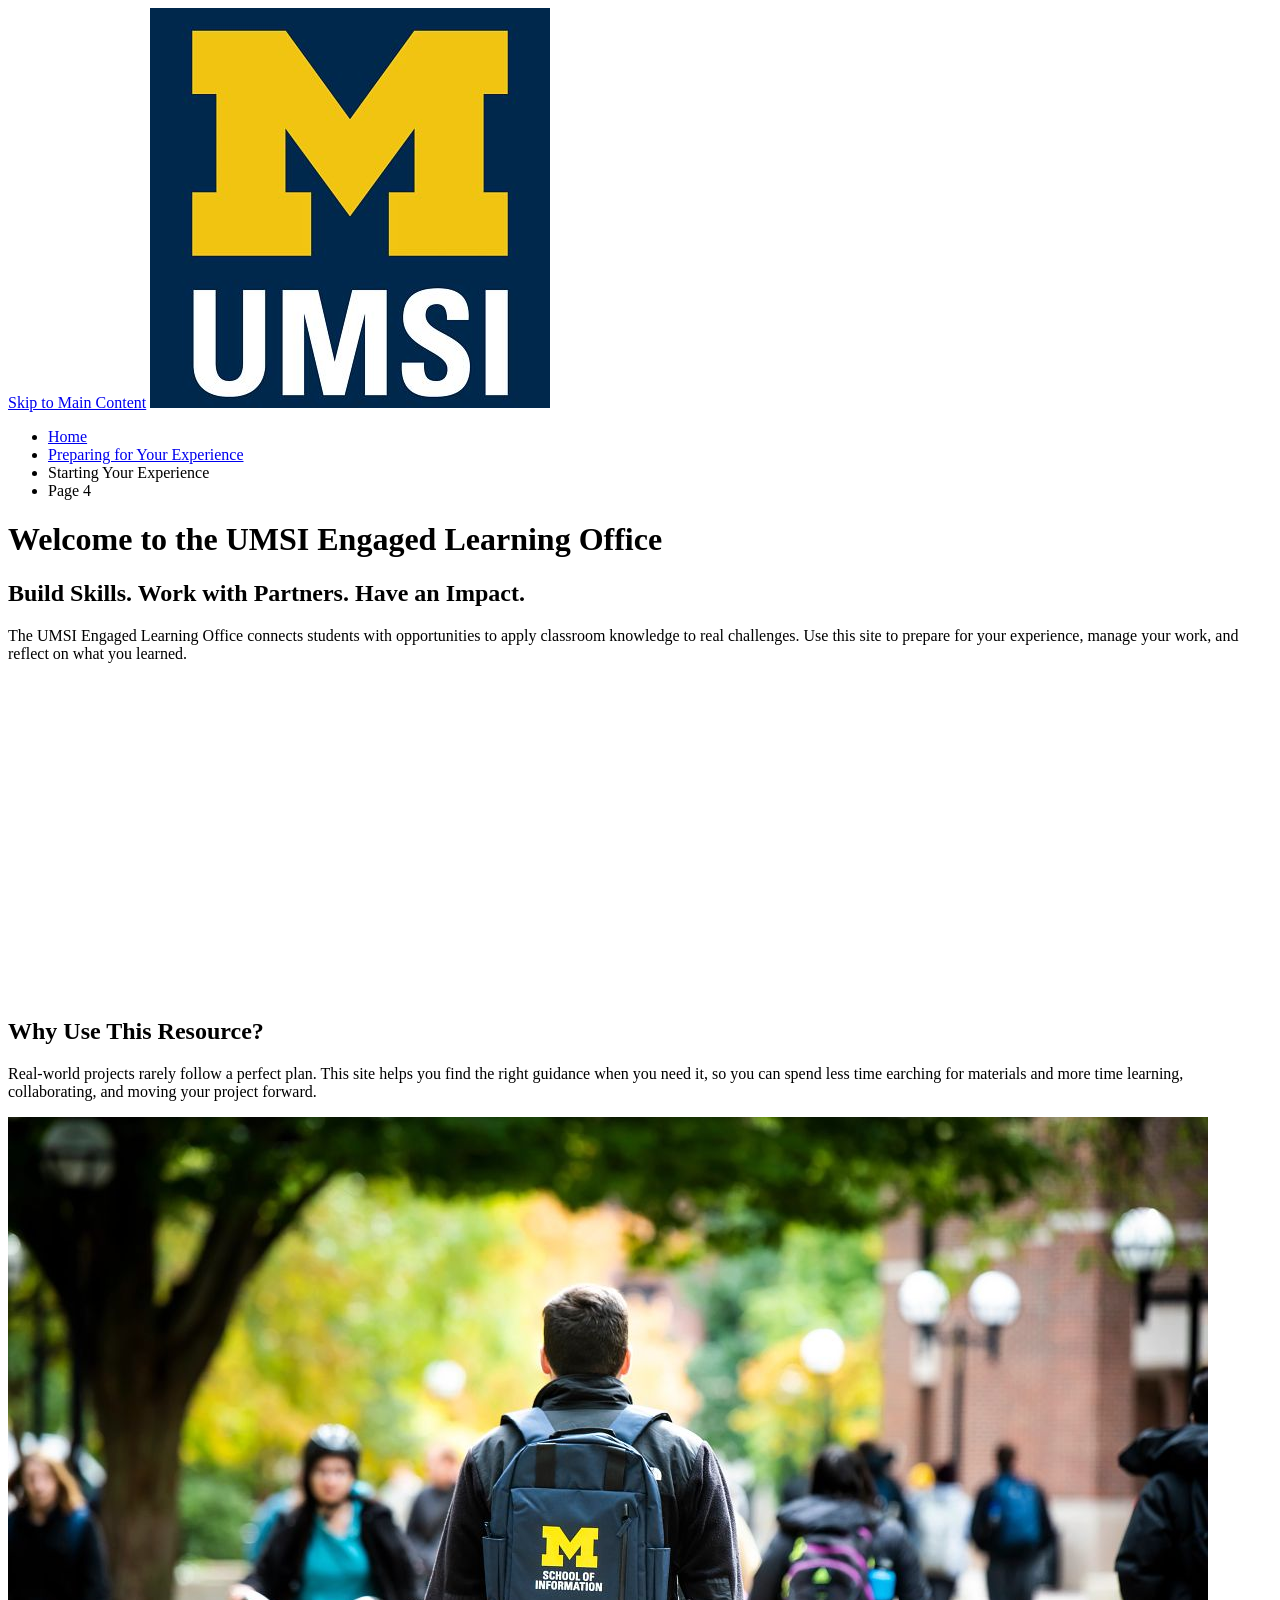
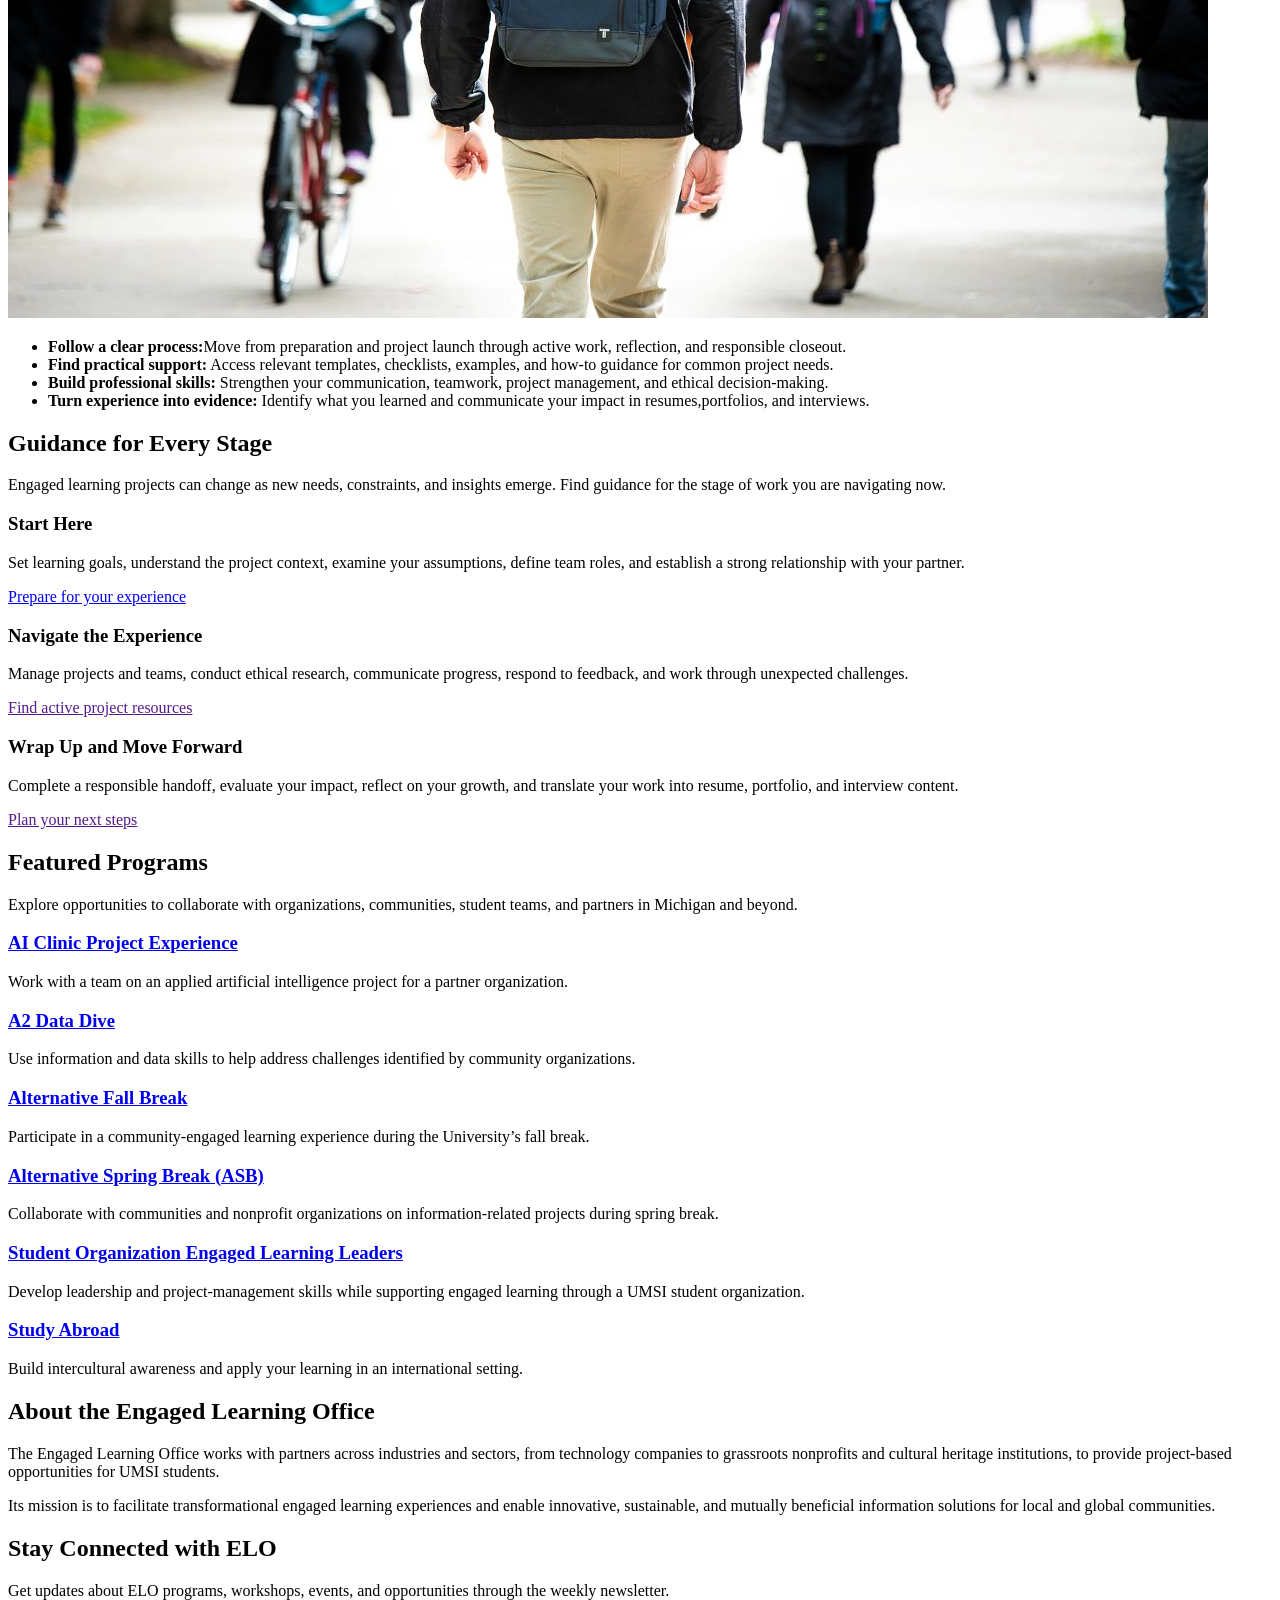
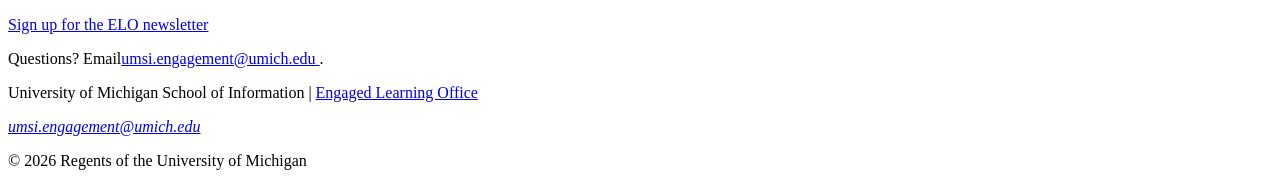
==== index.html @ 856893cc "Uploaded starter code - no changes" ====
<!DOCTYPE html>
<html lang="en">
<head>
    <meta charset="UTF-8">
    <meta name="viewport" content="width=device-width, initial-scale=1.0">
    <title>Engaged Learning Resources | UMSI</title>

</head>
<body>

    <header>
  <a href = "#main">Skip to Main Content</a>
        <img src="images/UMSI_signature_vertical_informal_solidblue.jpg" alt="UMSI Logo">
        <nav>
            <ul>
                <li><a href = "index.html">Home</a></li>
                <li><a href = "prep.html">Preparing for Your Experience</a></li>
                <li><a>Starting Your Experience</a></li>
                <li><a>Page 4</a></li>
            </ul>
        </nav>
    <h1>Welcome to the UMSI Engaged Learning Office</h1>

    </header>
    <main id="main">
    <section>
      <h2>Build Skills. Work with Partners. Have an Impact.</h2>
      <p>
       The UMSI Engaged Learning Office connects students with opportunities to apply classroom knowledge to real challenges. Use this site to prepare for your experience, manage your work, and reflect on what you learned.
      </p>

      <iframe width="560px" height="315px" src="https://www.youtube.com/embed/81ZO9RfIJEQ?si=tBp82YWZMl1u7CVS" title="YouTube video player" frameborder="0" allow="accelerometer; autoplay; clipboard-write; encrypted-media; gyroscope; picture-in-picture; web-share" referrerpolicy="strict-origin-when-cross-origin" allowfullscreen></iframe>
         <!-- Note: this iframe might cause an Axe ARIA error - that's not on you that's on YouTube! -->
    </section>

<section>
    <h2>Why Use This Resource?</h2>

    <p>Real-world projects rarely follow a perfect plan. This site helps you find the right guidance when you need it, so you can spend less time earching for materials and more time learning, collaborating, and moving your project forward.
    </p>
        <img src="images/UMSI_CampusFall_UMSIBackpack_02.jpg" alt="A student wears a UMSI backpack in fall on the drag.">
    <ul>
        <li><strong>Follow a clear process:</strong>Move from preparation and project launch through active work, reflection, and responsible closeout.</li>
        <li><strong>Find practical support:</strong> Access relevant templates, checklists, examples, and how-to guidance for common project needs.</li>
        <li><strong>Build professional skills:</strong> Strengthen your communication, teamwork, project management, and ethical decision-making.</li>
        <li><strong>Turn experience into evidence:</strong> Identify what you learned and communicate your impact in resumes,portfolios, and interviews.</li>
    </ul>
</section>

 <section>
    <h2>Guidance for Every Stage</h2>
    <p>Engaged learning projects can change as new needs, constraints, and insights emerge. Find guidance for the stage of work you are navigating <srong>now.</strong></p>
    <article>
      <h3>Start Here</h3>
      <p>Set learning goals, understand the project context, examine your assumptions, define team roles, and establish a strong relationship with your partner.</p>
      <a href="prep.html">Prepare for your experience</a>
    </article>

    <article>
      <h3>Navigate the Experience</h3>
      <p>Manage projects and teams, conduct ethical research, communicate progress, respond to feedback, and work through unexpected challenges.</p>
      <a href="">Find active project resources</a>
    </article>

    <article>
      <h3>Wrap Up and Move Forward</h3>
      <p>Complete a responsible handoff, evaluate your impact, reflect on your growth, and translate your work into resume, portfolio, and interview content.</p>
      <a href="">Plan your next steps</a>
    </article>
  </section>

   <section>
    <h2>Featured Programs</h2>
    <p>Explore opportunities to collaborate with organizations, communities, student teams, and partners in Michigan and beyond.</p>
    <article>
    <h3><a href="https://mcompass.umich.edu/_portal/tds-program-brochure?programid=12810">AI Clinic Project Experience</a></h3>
    <p>Work with a team on an applied artificial intelligence project for a partner organization.</p>
    </article>

    <article>
    <h3><a href="https://mcompass.umich.edu/_portal/tds-program-brochure?programid=12556">A2 Data Dive</a></h3>
    <p>Use information and data skills to help address challenges identified by community organizations.</p>
    </article>

     <article>
      <h3><a href="https://mcompass.umich.edu/_portal/tds-program-brochure?programid=11297">Alternative Fall Break</a></h3>
      <p>Participate in a community-engaged learning experience during the University’s fall break.</p>
    </article>

    <article>
      <h3><a href="https://mcompass.umich.edu/_portal/tds-program-brochure?programid=10621">Alternative Spring Break (ASB)</a></h3>
       <p>Collaborate with communities and nonprofit organizations on information-related projects during spring break.</p>
    </article>

    <article>
      <h3><a href="https://mcompass.umich.edu/_portal/tds-program-brochure?programid=12294">Student Organization Engaged Learning Leaders</a></h3>
       <p>Develop leadership and project-management skills while supporting engaged learning through a UMSI student organization.</p>
    </article>

    <article>
      <h3><a href="https://www.si.umich.edu/student-life/study-abroad">Study Abroad</a></h3>
      <p>Build intercultural awareness and apply your learning in an international setting. </p>
    </article>
   </section>
  <section>
    <h2>About the Engaged Learning Office</h2>
    <p>The Engaged Learning Office works with partners across industries and sectors, from technology companies to grassroots nonprofits and cultural heritage institutions, to provide project-based opportunities for UMSI students.</p>
    <p>Its mission is to facilitate transformational engaged learning experiences and enable innovative, sustainable, and mutually beneficial information solutions for local and global communities.</p>
  </section>
  <aside>
    <h2>Stay Connected with ELO</h2>
    <p>Get updates about ELO programs, workshops, events, and opportunities through the weekly newsletter.</p>
    <div>
       <a href="https://umsi.info/elo-newsletter"> Sign up for the ELO newsletter</a>
    </div>
    <p>Questions? Email<a href="mailto:umsi.engagement@umich.edu">umsi.engagement@umich.edu </a>.</p>
  </aside>


        <!-- Content taken & modified from UMGPT with the prompt, "Write me a webpage of intro content to help meet the following requirements - this is for the home page": and then pasted in the client objectives & project requirements"
        UMGPT. (2026). UMGPT ( GPT-5.6 Sol September 7th version) [Large language model]. -->
    </main>
    <footer>
        <p>University of Michigan School of Information | <a href="https://www.si.umich.edu/programs/engaged-learning/about-engaged-learning-office">Engaged Learning Office </a></p>
      <address>
        <a href="mailto:umsi.engagement@umich.edu">umsi.engagement@umich.edu</a>
      </address>
      <p>&copy; 2026 Regents of the University of Michigan</p>
    </footer>
</body>
</html>
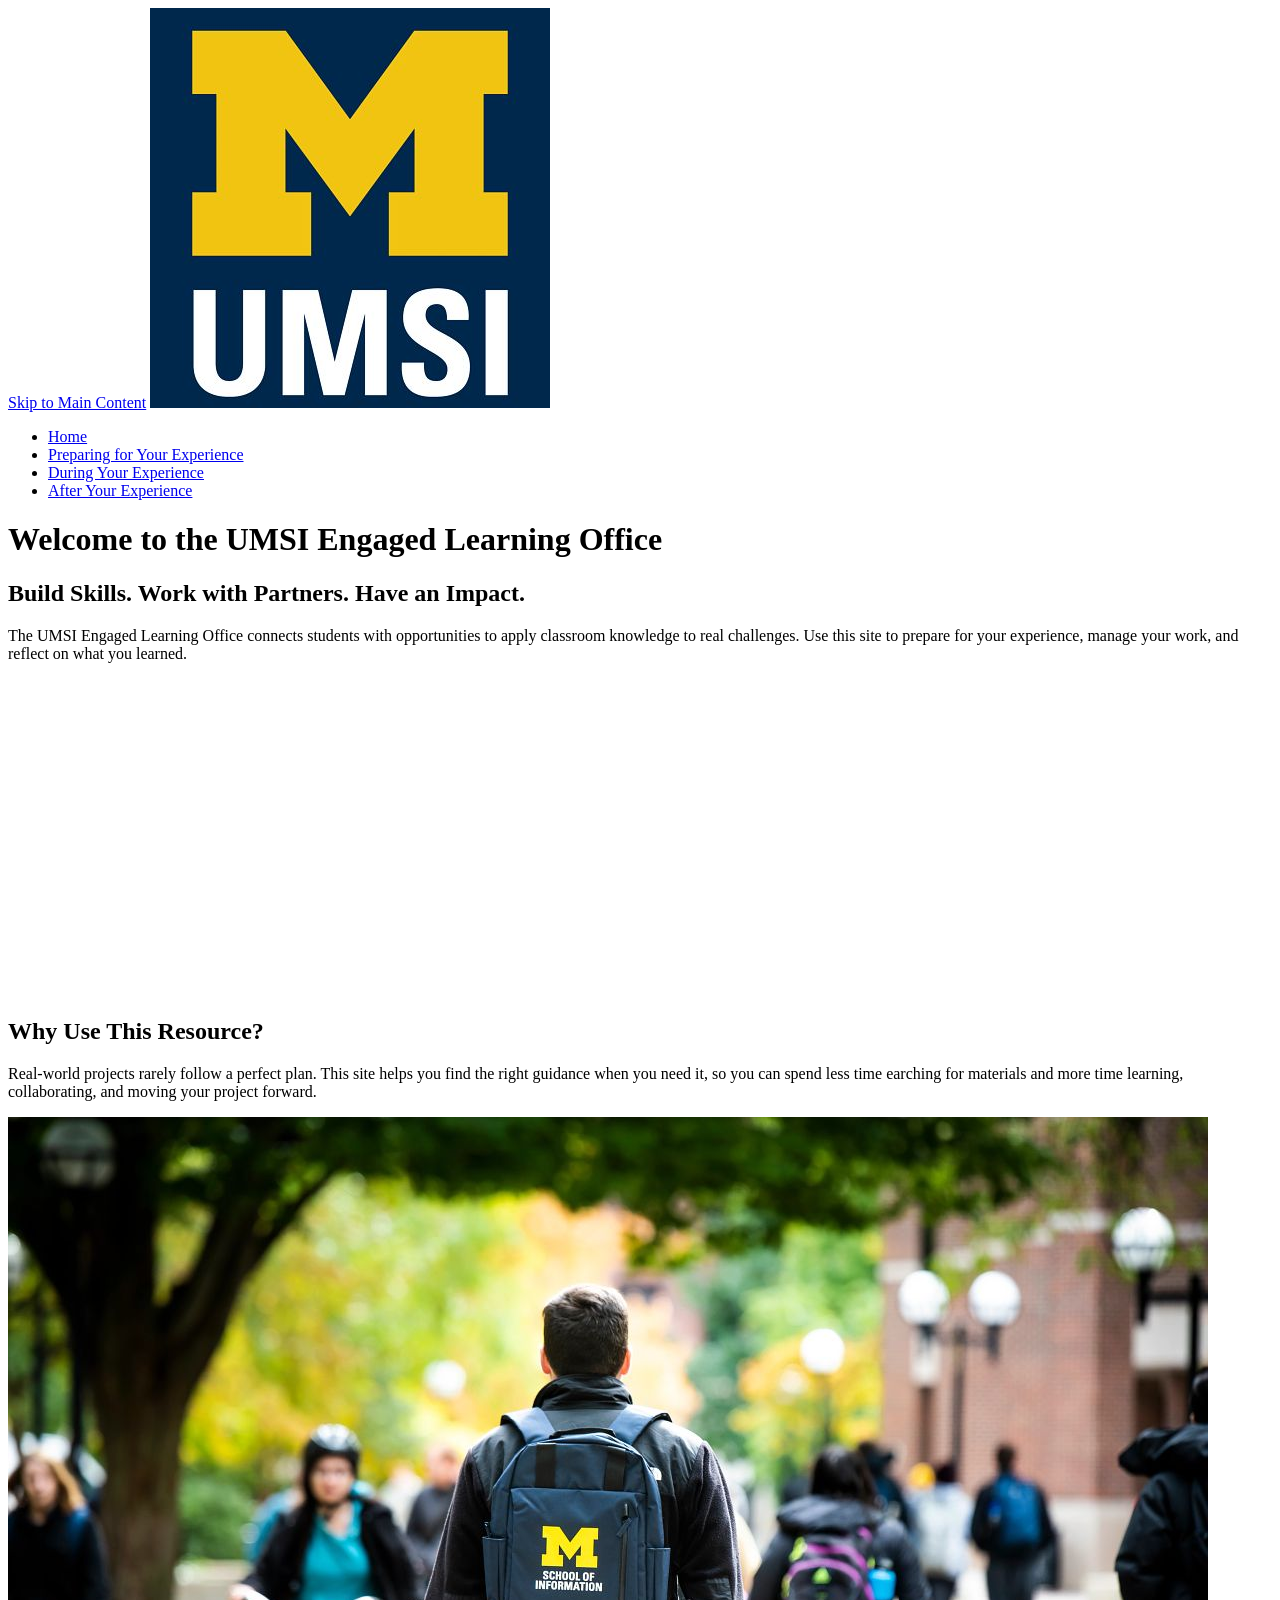
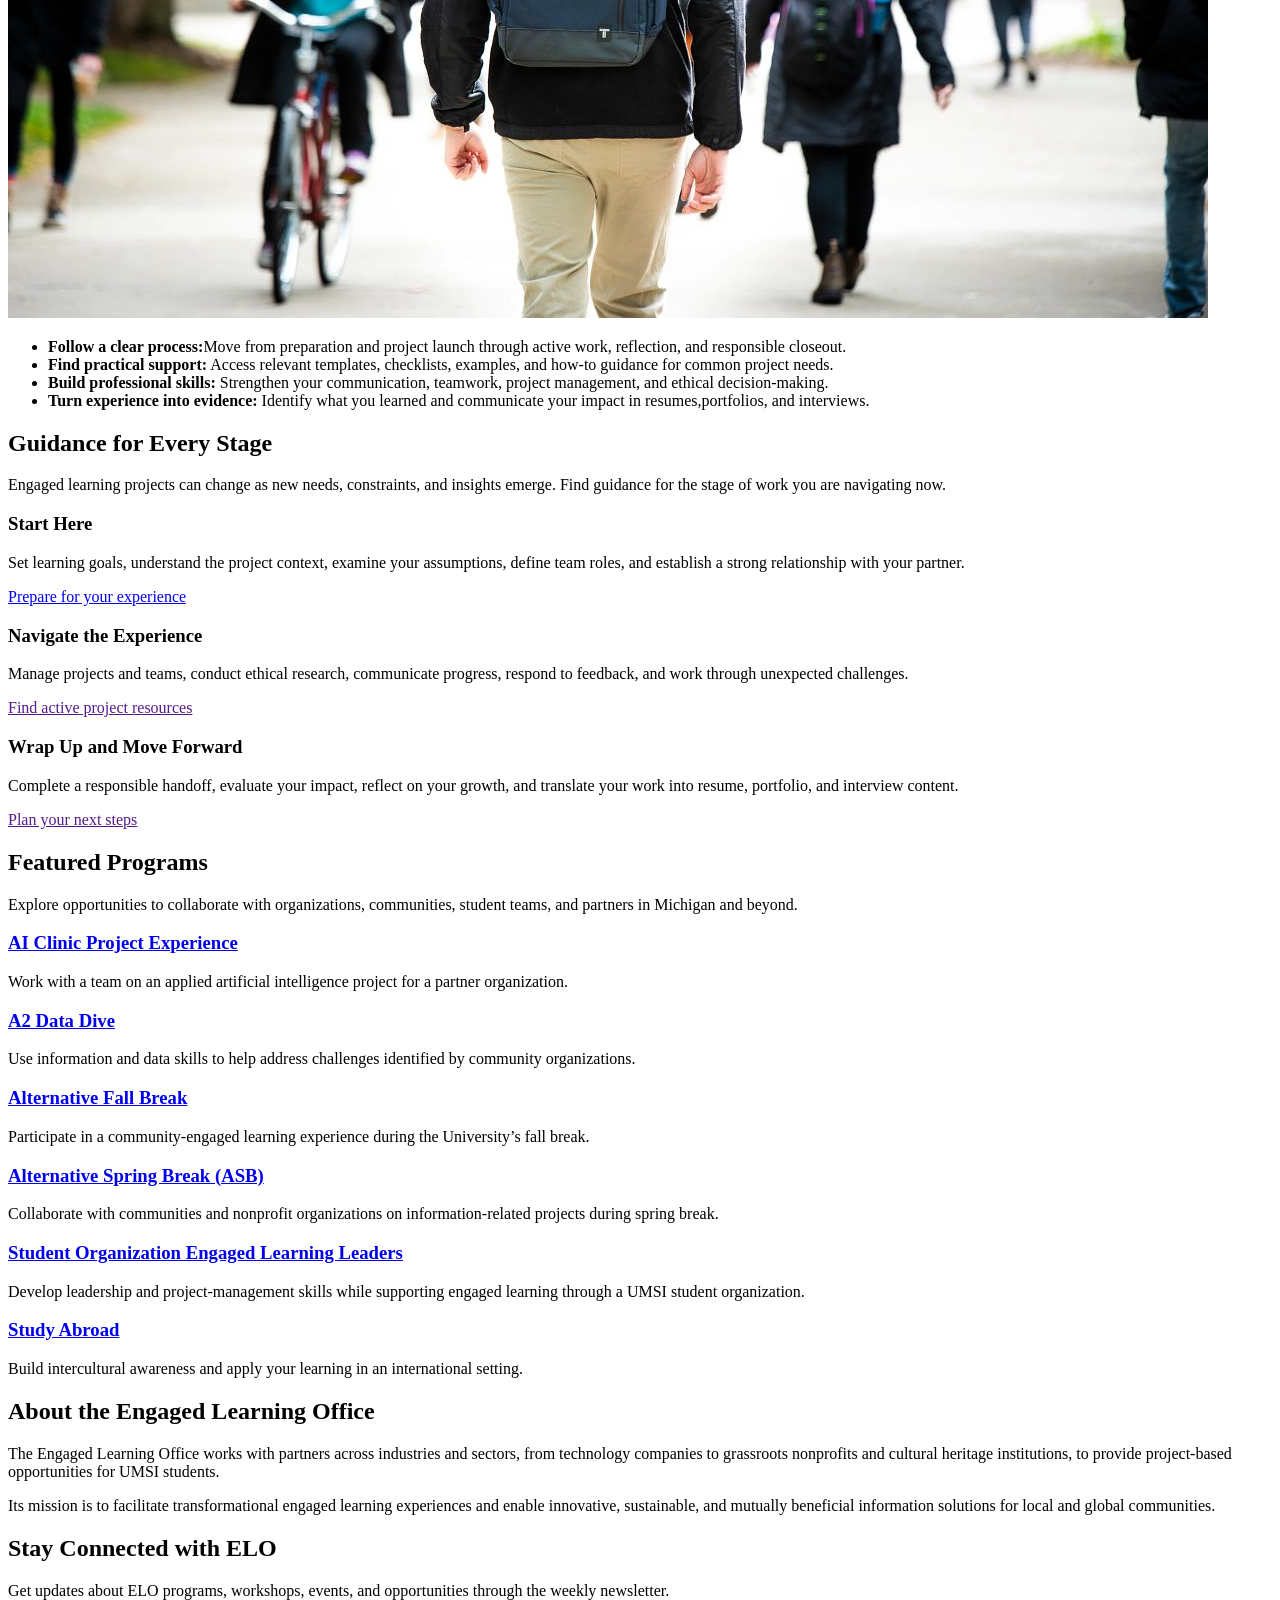
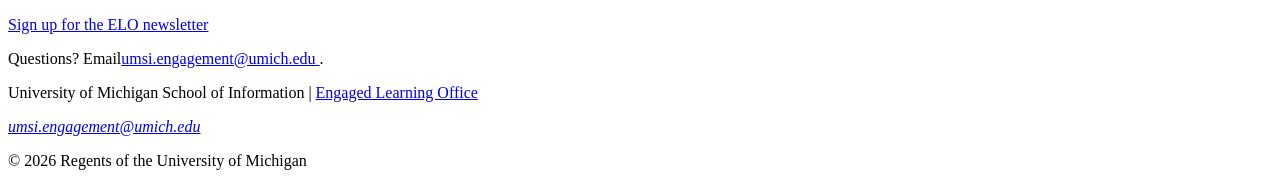
==== commit 83dec265: "Added two HTML files - ready for dis 2 submission" ====
--- a/index.html
+++ b/index.html
@@ -15,8 +15,8 @@
             <ul>
                 <li><a href = "index.html">Home</a></li>
                 <li><a href = "prep.html">Preparing for Your Experience</a></li>
-                <li><a>Starting Your Experience</a></li>
-                <li><a>Page 4</a></li>
+                <li><a href="during.html">During Your Experience</a></li>
+                <li><a href="after.html">After Your Experience</a></li>
             </ul>
         </nav>
     <h1>Welcome to the UMSI Engaged Learning Office</h1>
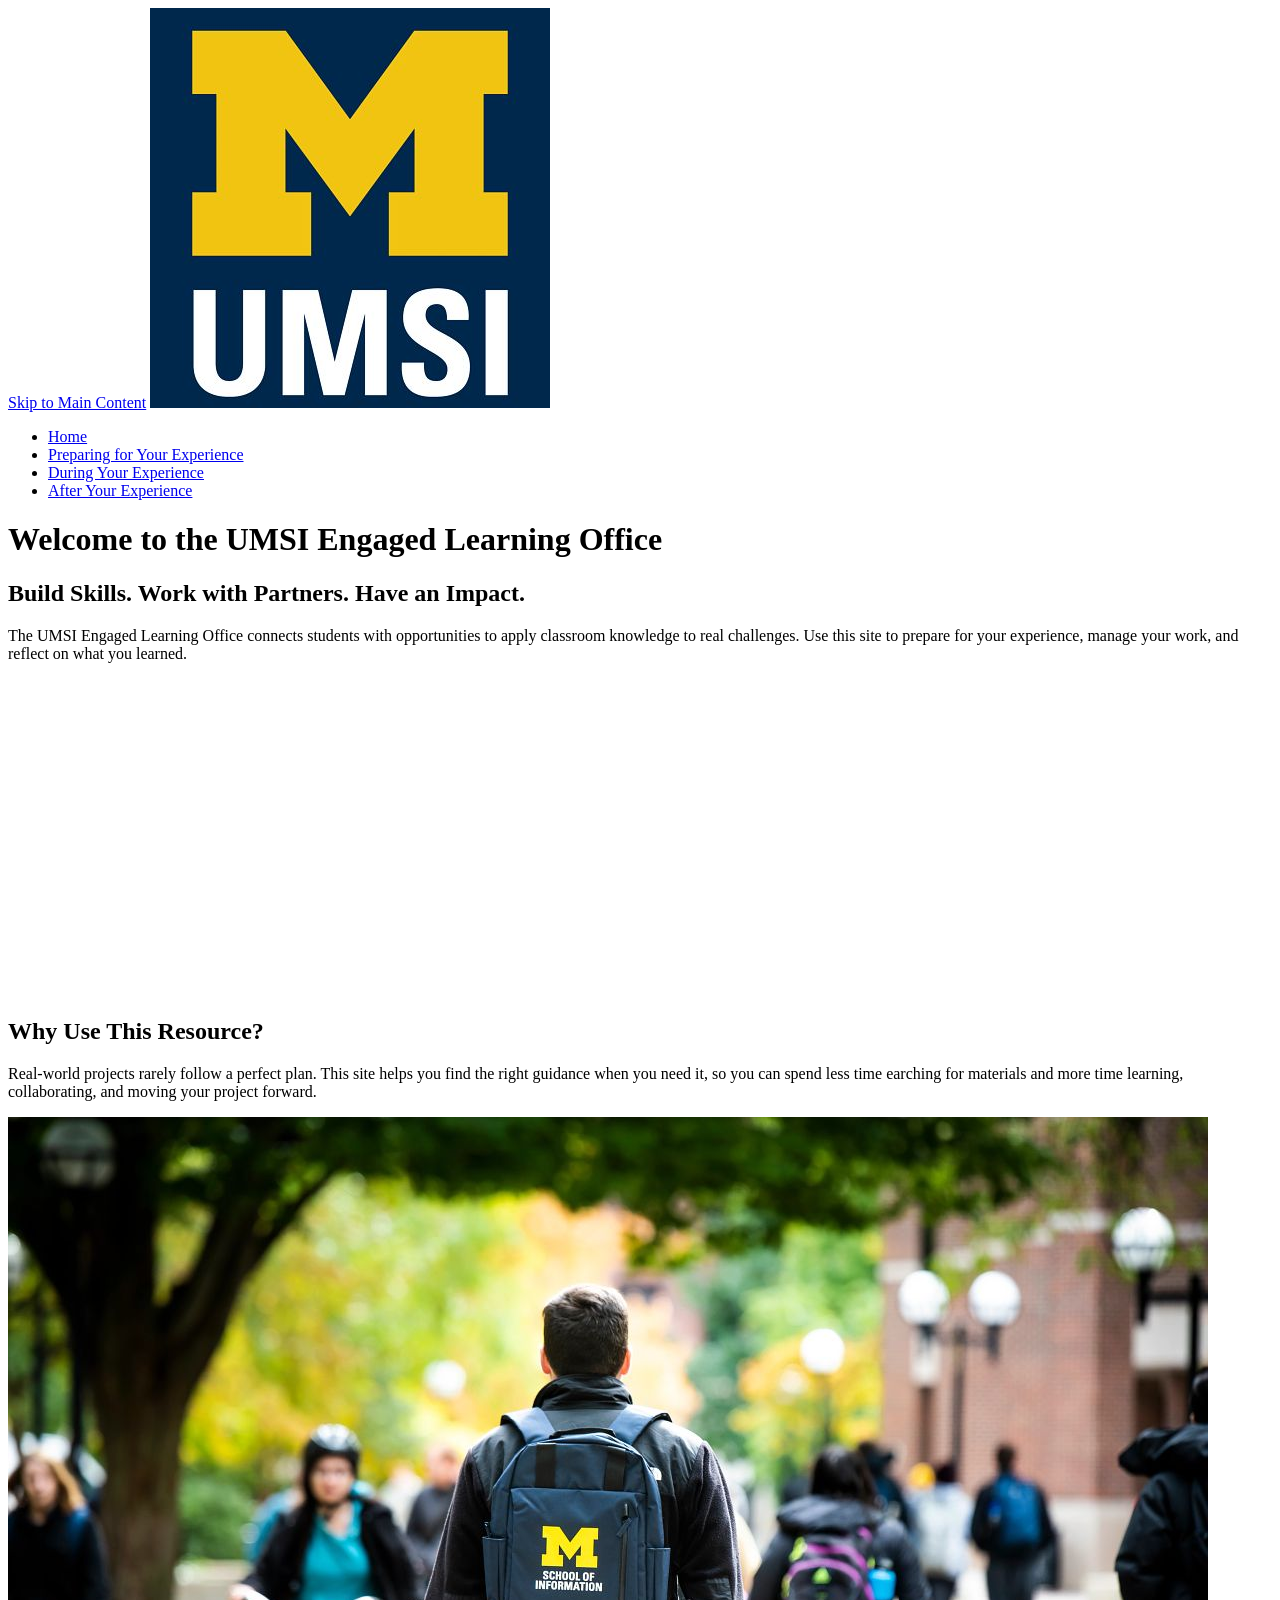
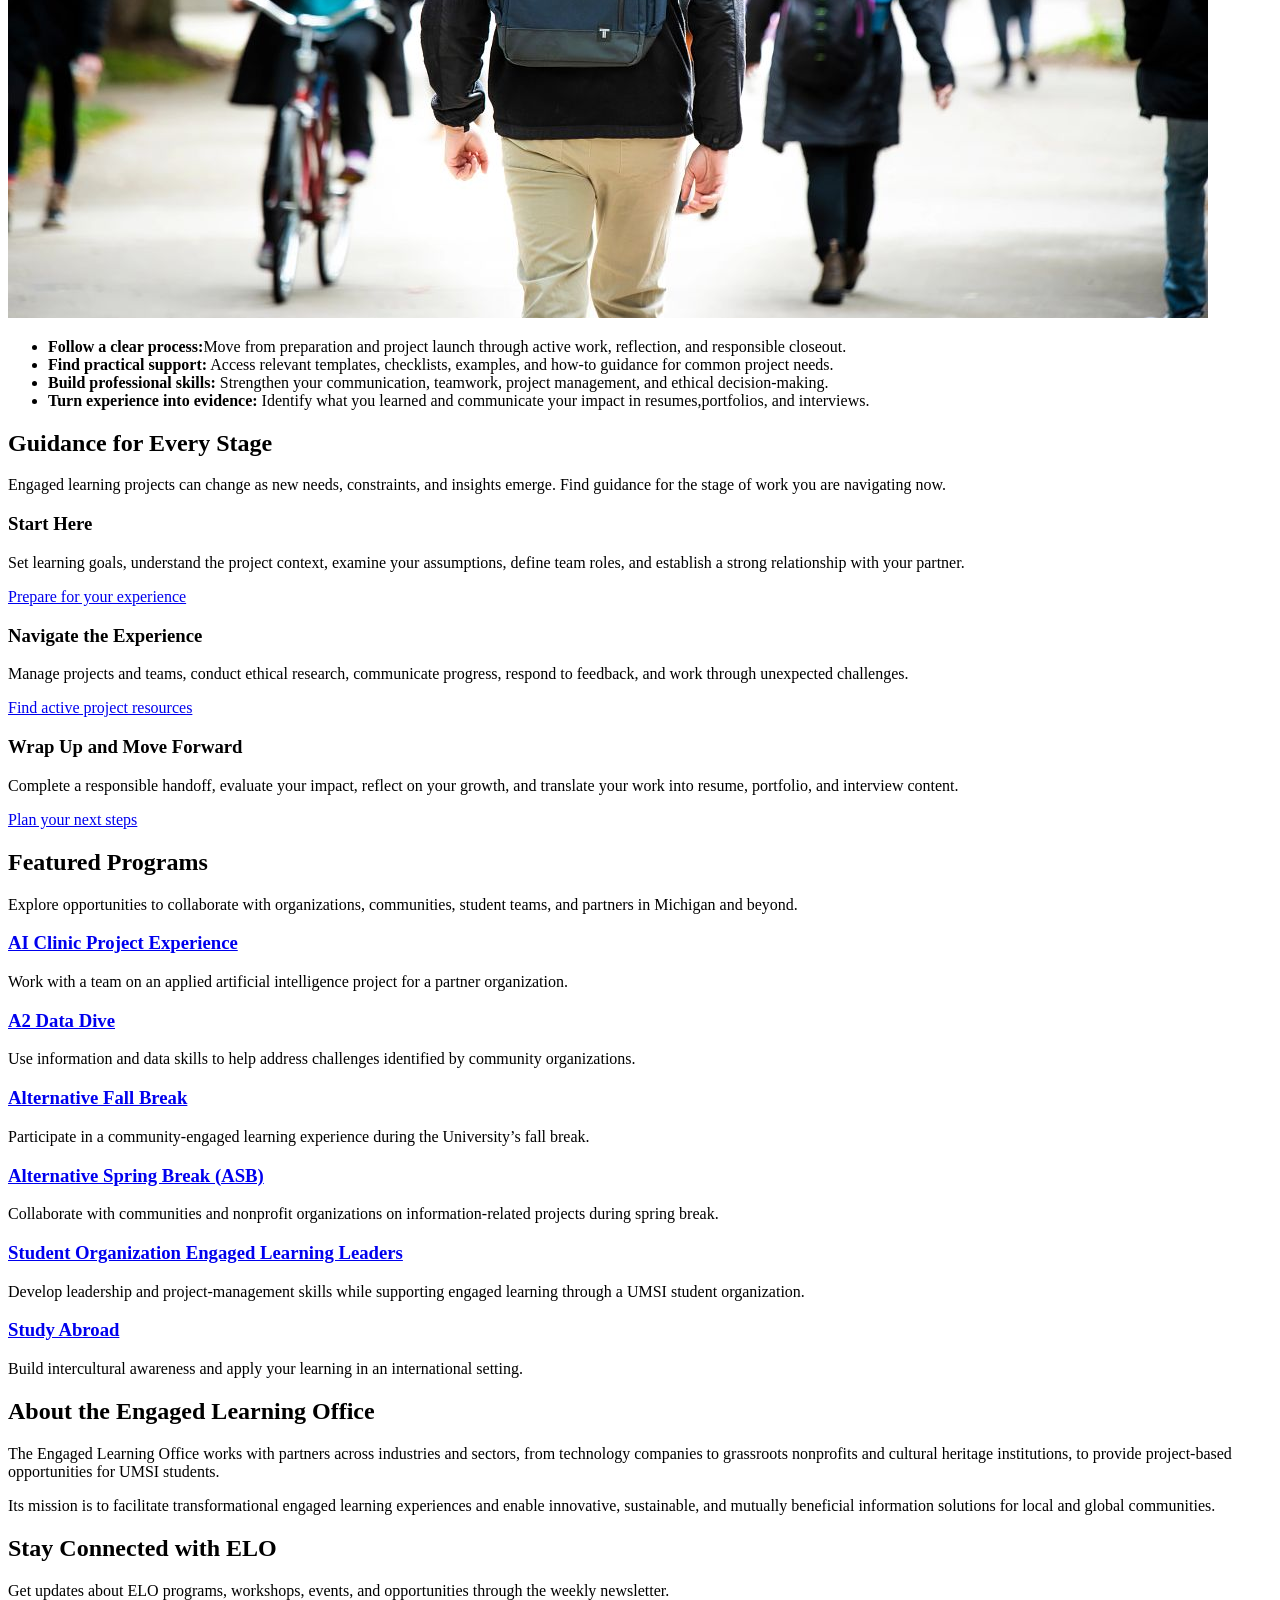
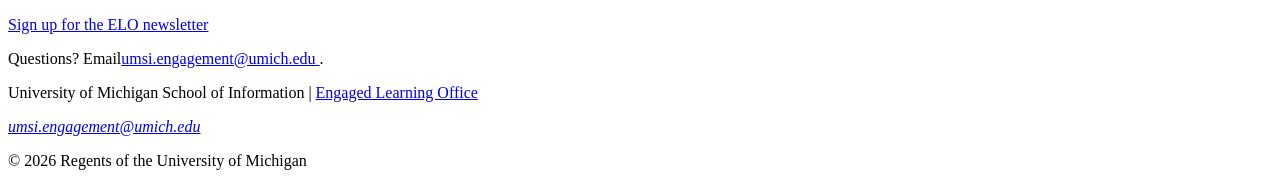
==== commit 18582067: "had to clone and commit/push from local cloned repo because of a file sizde error when dragging/drop" ====
--- a/index.html
+++ b/index.html
@@ -22,7 +22,7 @@
     <h1>Welcome to the UMSI Engaged Learning Office</h1>
 
     </header>
-    <main id="main">
+  <main id="main">
     <section>
       <h2>Build Skills. Work with Partners. Have an Impact.</h2>
       <p>
@@ -33,93 +33,94 @@
          <!-- Note: this iframe might cause an Axe ARIA error - that's not on you that's on YouTube! -->
     </section>
 
-<section>
-    <h2>Why Use This Resource?</h2>
+  <section>
+      <h2>Why Use This Resource?</h2>
 
-    <p>Real-world projects rarely follow a perfect plan. This site helps you find the right guidance when you need it, so you can spend less time earching for materials and more time learning, collaborating, and moving your project forward.
-    </p>
-        <img src="images/UMSI_CampusFall_UMSIBackpack_02.jpg" alt="A student wears a UMSI backpack in fall on the drag.">
-    <ul>
-        <li><strong>Follow a clear process:</strong>Move from preparation and project launch through active work, reflection, and responsible closeout.</li>
-        <li><strong>Find practical support:</strong> Access relevant templates, checklists, examples, and how-to guidance for common project needs.</li>
-        <li><strong>Build professional skills:</strong> Strengthen your communication, teamwork, project management, and ethical decision-making.</li>
-        <li><strong>Turn experience into evidence:</strong> Identify what you learned and communicate your impact in resumes,portfolios, and interviews.</li>
-    </ul>
-</section>
-
- <section>
-    <h2>Guidance for Every Stage</h2>
-    <p>Engaged learning projects can change as new needs, constraints, and insights emerge. Find guidance for the stage of work you are navigating <srong>now.</strong></p>
-    <article>
-      <h3>Start Here</h3>
-      <p>Set learning goals, understand the project context, examine your assumptions, define team roles, and establish a strong relationship with your partner.</p>
-      <a href="prep.html">Prepare for your experience</a>
-    </article>
-
-    <article>
-      <h3>Navigate the Experience</h3>
-      <p>Manage projects and teams, conduct ethical research, communicate progress, respond to feedback, and work through unexpected challenges.</p>
-      <a href="">Find active project resources</a>
-    </article>
-
-    <article>
-      <h3>Wrap Up and Move Forward</h3>
-      <p>Complete a responsible handoff, evaluate your impact, reflect on your growth, and translate your work into resume, portfolio, and interview content.</p>
-      <a href="">Plan your next steps</a>
-    </article>
+      <p>Real-world projects rarely follow a perfect plan. This site helps you find the right guidance when you need it, so you can spend less time earching for materials and more time learning, collaborating, and moving your project forward.
+      </p>
+          <img src="images/UMSI_CampusFall_UMSIBackpack_02.jpg" alt="A student wears a UMSI backpack in fall on the drag.">
+      <ul>
+          <li><strong>Follow a clear process:</strong>Move from preparation and project launch through active work, reflection, and responsible closeout.</li>
+          <li><strong>Find practical support:</strong> Access relevant templates, checklists, examples, and how-to guidance for common project needs.</li>
+          <li><strong>Build professional skills:</strong> Strengthen your communication, teamwork, project management, and ethical decision-making.</li>
+          <li><strong>Turn experience into evidence:</strong> Identify what you learned and communicate your impact in resumes,portfolios, and interviews.</li>
+      </ul>
   </section>
 
-   <section>
-    <h2>Featured Programs</h2>
-    <p>Explore opportunities to collaborate with organizations, communities, student teams, and partners in Michigan and beyond.</p>
-    <article>
-    <h3><a href="https://mcompass.umich.edu/_portal/tds-program-brochure?programid=12810">AI Clinic Project Experience</a></h3>
-    <p>Work with a team on an applied artificial intelligence project for a partner organization.</p>
-    </article>
+    <section>
+        <h2>Guidance for Every Stage</h2>
+        <p>Engaged learning projects can change as new needs, constraints, and insights emerge. Find guidance for the stage of work you are navigating <srong>now.</strong></p>
+        <article>
+          <h3>Start Here</h3>
+          <p>Set learning goals, understand the project context, examine your assumptions, define team roles, and establish a strong relationship with your partner.</p>
+          <a href="prep.html">Prepare for your experience</a>
+        </article>
 
-    <article>
-    <h3><a href="https://mcompass.umich.edu/_portal/tds-program-brochure?programid=12556">A2 Data Dive</a></h3>
-    <p>Use information and data skills to help address challenges identified by community organizations.</p>
-    </article>
+        <article>
+          <h3>Navigate the Experience</h3>
+          <p>Manage projects and teams, conduct ethical research, communicate progress, respond to feedback, and work through unexpected challenges.</p>
+          <a href="during.html">Find active project resources</a>
+        </article>
 
-     <article>
-      <h3><a href="https://mcompass.umich.edu/_portal/tds-program-brochure?programid=11297">Alternative Fall Break</a></h3>
-      <p>Participate in a community-engaged learning experience during the University’s fall break.</p>
-    </article>
+        <article>
+          <h3>Wrap Up and Move Forward</h3>
+          <p>Complete a responsible handoff, evaluate your impact, reflect on your growth, and translate your work into resume, portfolio, and interview content.</p>
+          <a href="after.html">Plan your next steps</a>
+        </article>
+      </section>
 
-    <article>
-      <h3><a href="https://mcompass.umich.edu/_portal/tds-program-brochure?programid=10621">Alternative Spring Break (ASB)</a></h3>
-       <p>Collaborate with communities and nonprofit organizations on information-related projects during spring break.</p>
-    </article>
+      <section>
+        <h2>Featured Programs</h2>
+        <p>Explore opportunities to collaborate with organizations, communities, student teams, and partners in Michigan and beyond.</p>
+        <article>
+        <h3><a href="https://mcompass.umich.edu/_portal/tds-program-brochure?programid=12810">AI Clinic Project Experience</a></h3>
+        <p>Work with a team on an applied artificial intelligence project for a partner organization.</p>
+        </article>
 
-    <article>
-      <h3><a href="https://mcompass.umich.edu/_portal/tds-program-brochure?programid=12294">Student Organization Engaged Learning Leaders</a></h3>
-       <p>Develop leadership and project-management skills while supporting engaged learning through a UMSI student organization.</p>
-    </article>
+        <article>
+        <h3><a href="https://mcompass.umich.edu/_portal/tds-program-brochure?programid=12556">A2 Data Dive</a></h3>
+        <p>Use information and data skills to help address challenges identified by community organizations.</p>
+        </article>
 
-    <article>
-      <h3><a href="https://www.si.umich.edu/student-life/study-abroad">Study Abroad</a></h3>
-      <p>Build intercultural awareness and apply your learning in an international setting. </p>
-    </article>
-   </section>
-  <section>
-    <h2>About the Engaged Learning Office</h2>
-    <p>The Engaged Learning Office works with partners across industries and sectors, from technology companies to grassroots nonprofits and cultural heritage institutions, to provide project-based opportunities for UMSI students.</p>
-    <p>Its mission is to facilitate transformational engaged learning experiences and enable innovative, sustainable, and mutually beneficial information solutions for local and global communities.</p>
-  </section>
-  <aside>
-    <h2>Stay Connected with ELO</h2>
-    <p>Get updates about ELO programs, workshops, events, and opportunities through the weekly newsletter.</p>
-    <div>
-       <a href="https://umsi.info/elo-newsletter"> Sign up for the ELO newsletter</a>
-    </div>
-    <p>Questions? Email<a href="mailto:umsi.engagement@umich.edu">umsi.engagement@umich.edu </a>.</p>
-  </aside>
+        <article>
+          <h3><a href="https://mcompass.umich.edu/_portal/tds-program-brochure?programid=11297">Alternative Fall Break</a></h3>
+          <p>Participate in a community-engaged learning experience during the University’s fall break.</p>
+        </article>
+
+        <article>
+          <h3><a href="https://mcompass.umich.edu/_portal/tds-program-brochure?programid=10621">Alternative Spring Break (ASB)</a></h3>
+          <p>Collaborate with communities and nonprofit organizations on information-related projects during spring break.</p>
+        </article>
+
+        <article>
+          <h3><a href="https://mcompass.umich.edu/_portal/tds-program-brochure?programid=12294">Student Organization Engaged Learning Leaders</a></h3>
+          <p>Develop leadership and project-management skills while supporting engaged learning through a UMSI student organization.</p>
+        </article>
+
+        <article>
+          <h3><a href="https://www.si.umich.edu/student-life/study-abroad">Study Abroad</a></h3>
+          <p>Build intercultural awareness and apply your learning in an international setting. </p>
+        </article>
+      </section>
+      <section>
+        <h2>About the Engaged Learning Office</h2>
+        <p>The Engaged Learning Office works with partners across industries and sectors, from technology companies to grassroots nonprofits and cultural heritage institutions, to provide project-based opportunities for UMSI students.</p>
+        <p>Its mission is to facilitate transformational engaged learning experiences and enable innovative, sustainable, and mutually beneficial information solutions for local and global communities.</p>
+      </section>
+
+      <aside>
+        <h2>Stay Connected with ELO</h2>
+        <p>Get updates about ELO programs, workshops, events, and opportunities through the weekly newsletter.</p>
+        <div>
+          <a href="https://umsi.info/elo-newsletter"> Sign up for the ELO newsletter</a>
+        </div>
+        <p>Questions? Email<a href="mailto:umsi.engagement@umich.edu">umsi.engagement@umich.edu </a>.</p>
+      </aside>
 
 
-        <!-- Content taken & modified from UMGPT with the prompt, "Write me a webpage of intro content to help meet the following requirements - this is for the home page": and then pasted in the client objectives & project requirements"
-        UMGPT. (2026). UMGPT ( GPT-5.6 Sol September 7th version) [Large language model]. -->
-    </main>
+            <!-- Content taken & modified from UMGPT with the prompt, "Write me a webpage of intro content to help meet the following requirements - this is for the home page": and then pasted in the client objectives & project requirements"
+            UMGPT. (2026). UMGPT ( GPT-5.6 Sol September 7th version) [Large language model]. -->
+  </main>
     <footer>
         <p>University of Michigan School of Information | <a href="https://www.si.umich.edu/programs/engaged-learning/about-engaged-learning-office">Engaged Learning Office </a></p>
       <address>
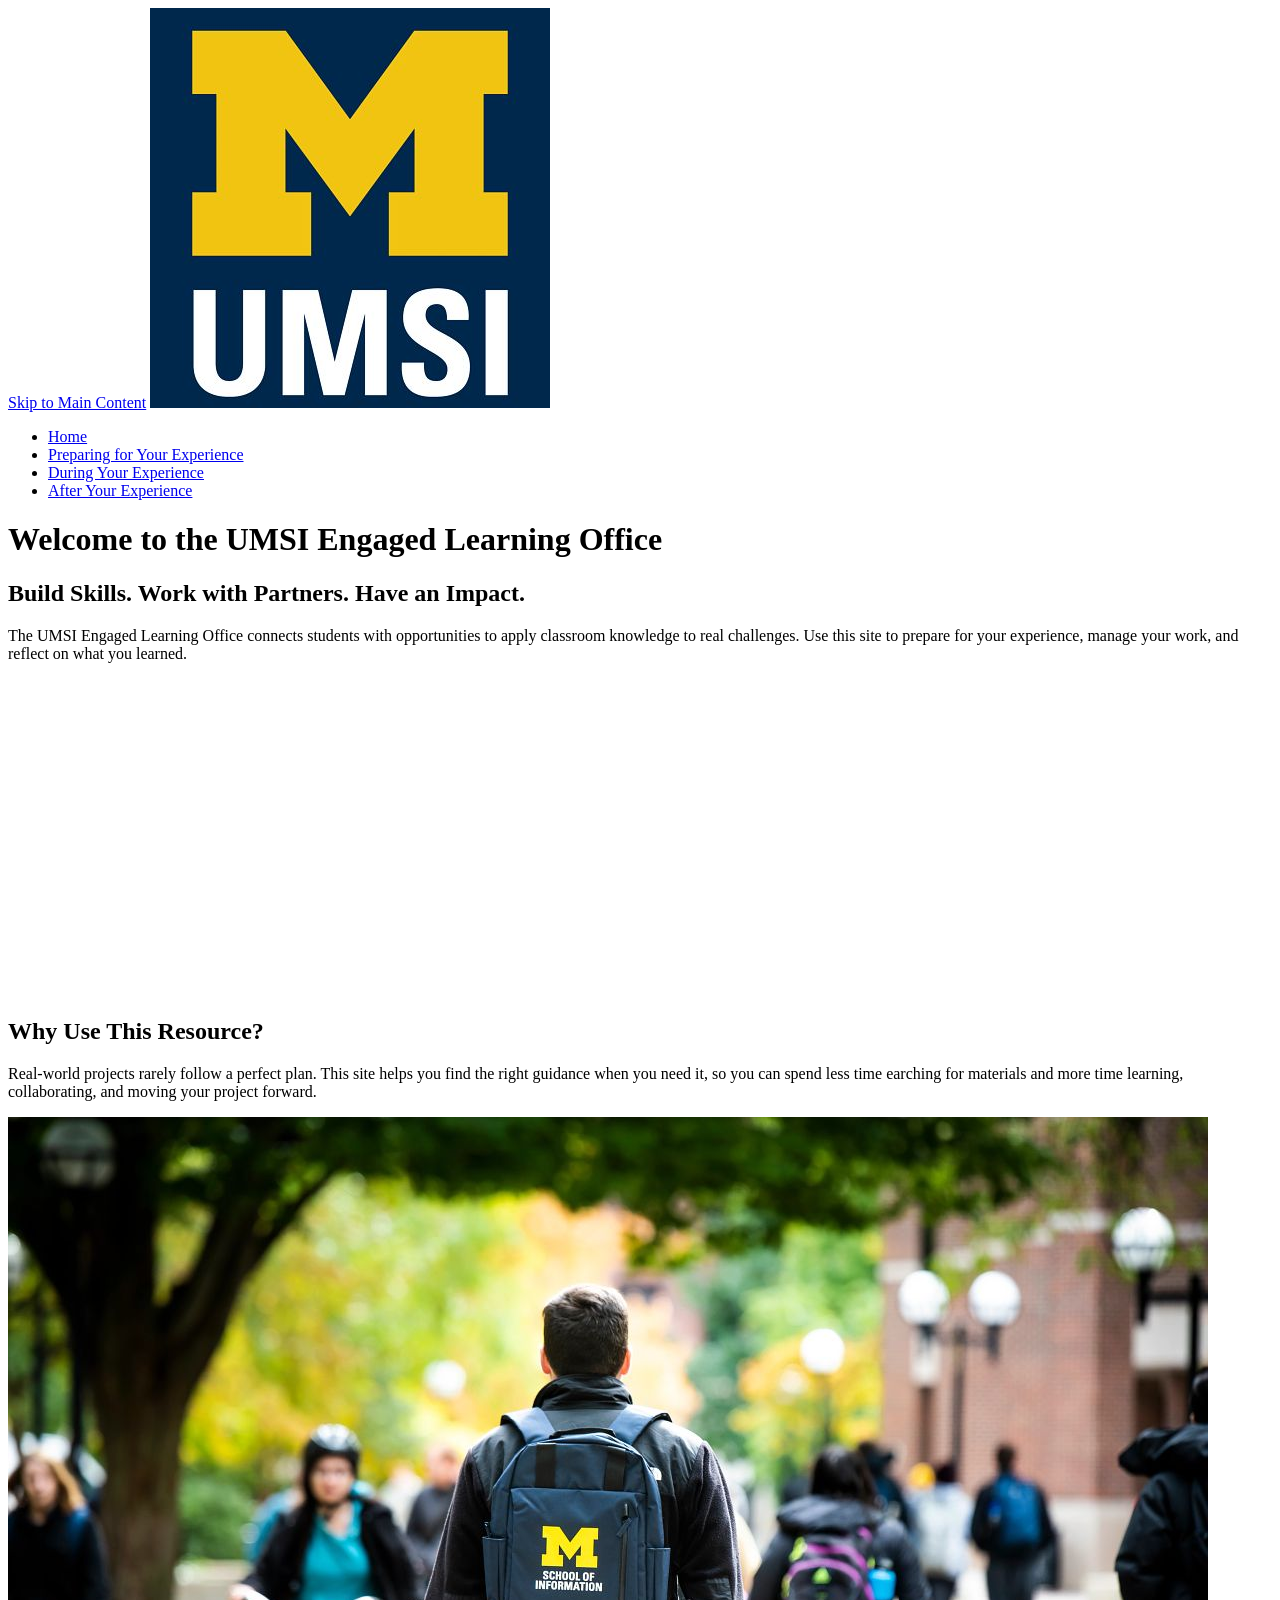
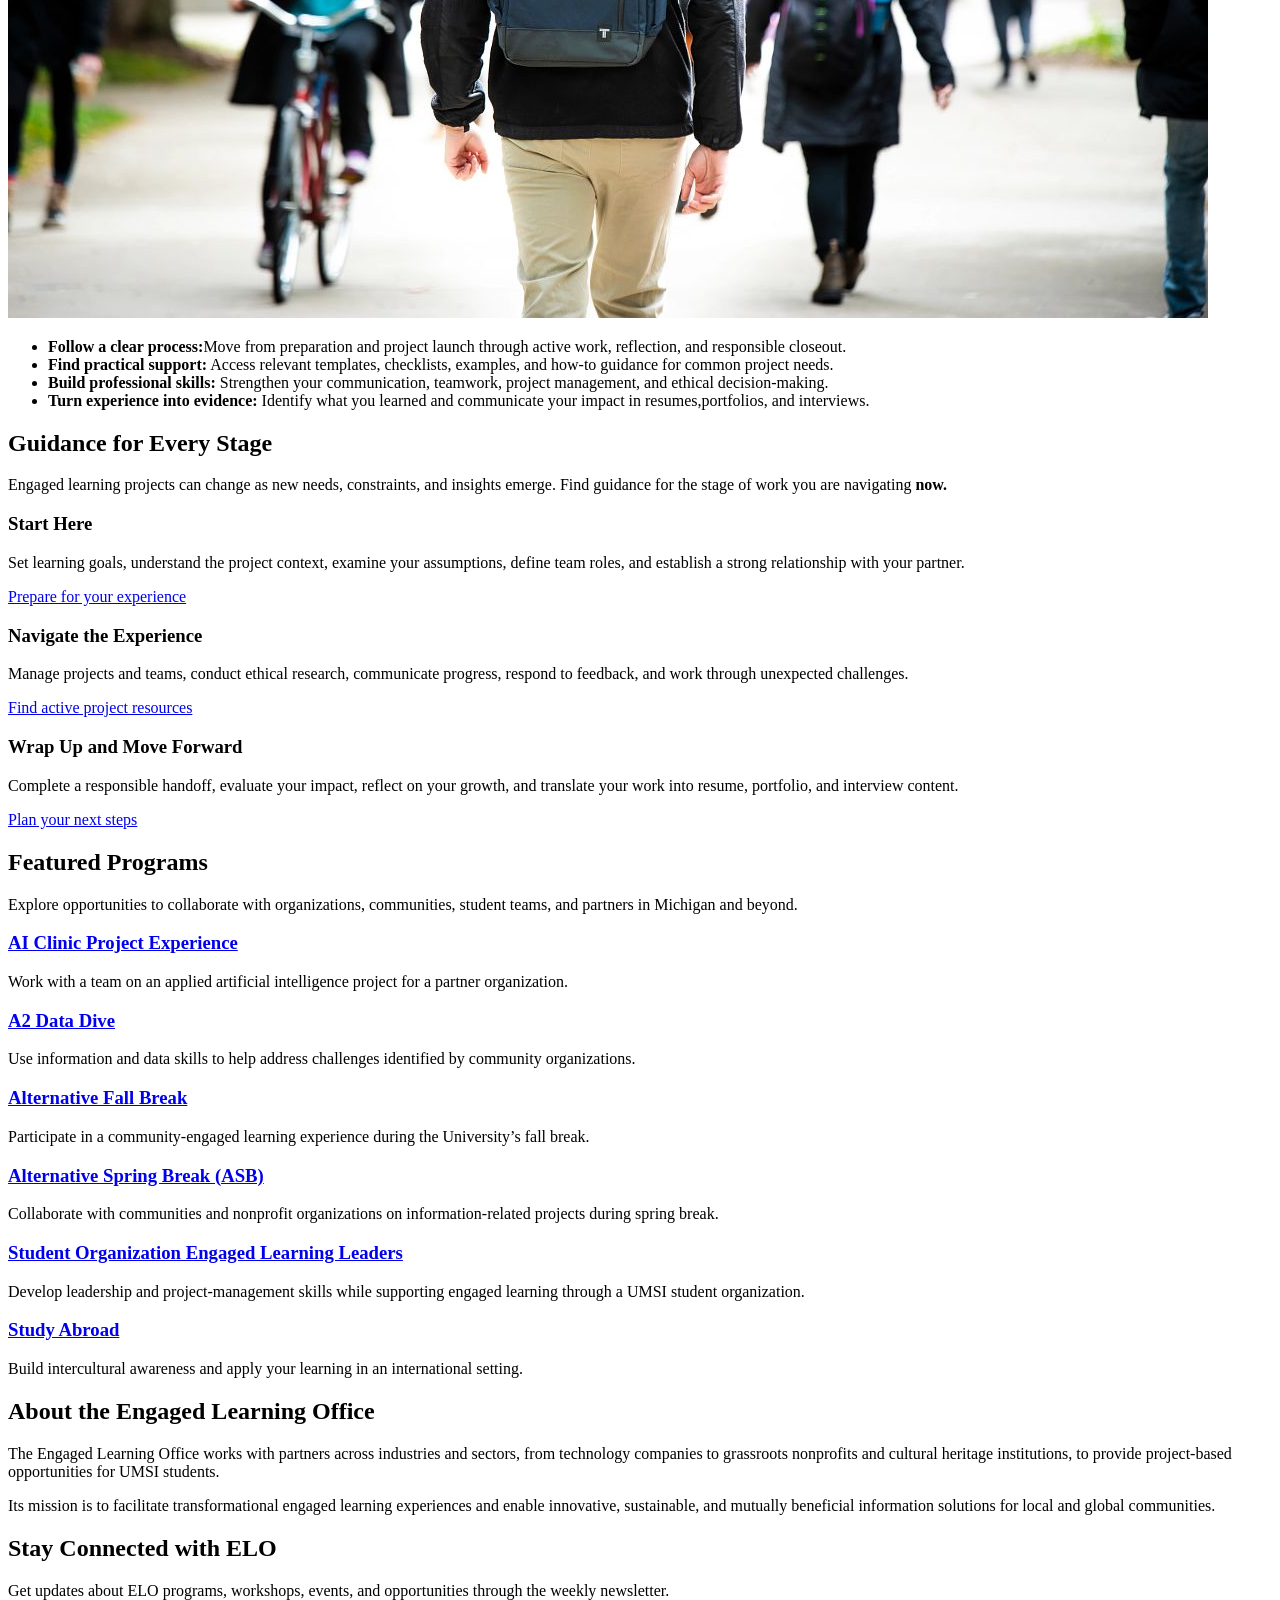
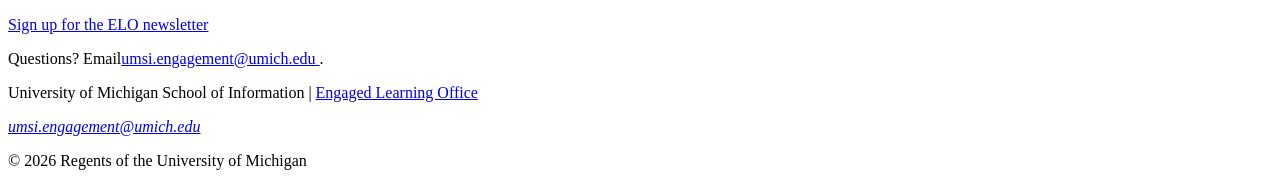
==== commit e99e4f39: "continued tweaking for typos and semantics to fix for validators" ====
--- a/index.html
+++ b/index.html
@@ -49,7 +49,7 @@
 
     <section>
         <h2>Guidance for Every Stage</h2>
-        <p>Engaged learning projects can change as new needs, constraints, and insights emerge. Find guidance for the stage of work you are navigating <srong>now.</strong></p>
+        <p>Engaged learning projects can change as new needs, constraints, and insights emerge. Find guidance for the stage of work you are navigating <strong>now.</strong></p>
         <article>
           <h3>Start Here</h3>
           <p>Set learning goals, understand the project context, examine your assumptions, define team roles, and establish a strong relationship with your partner.</p>
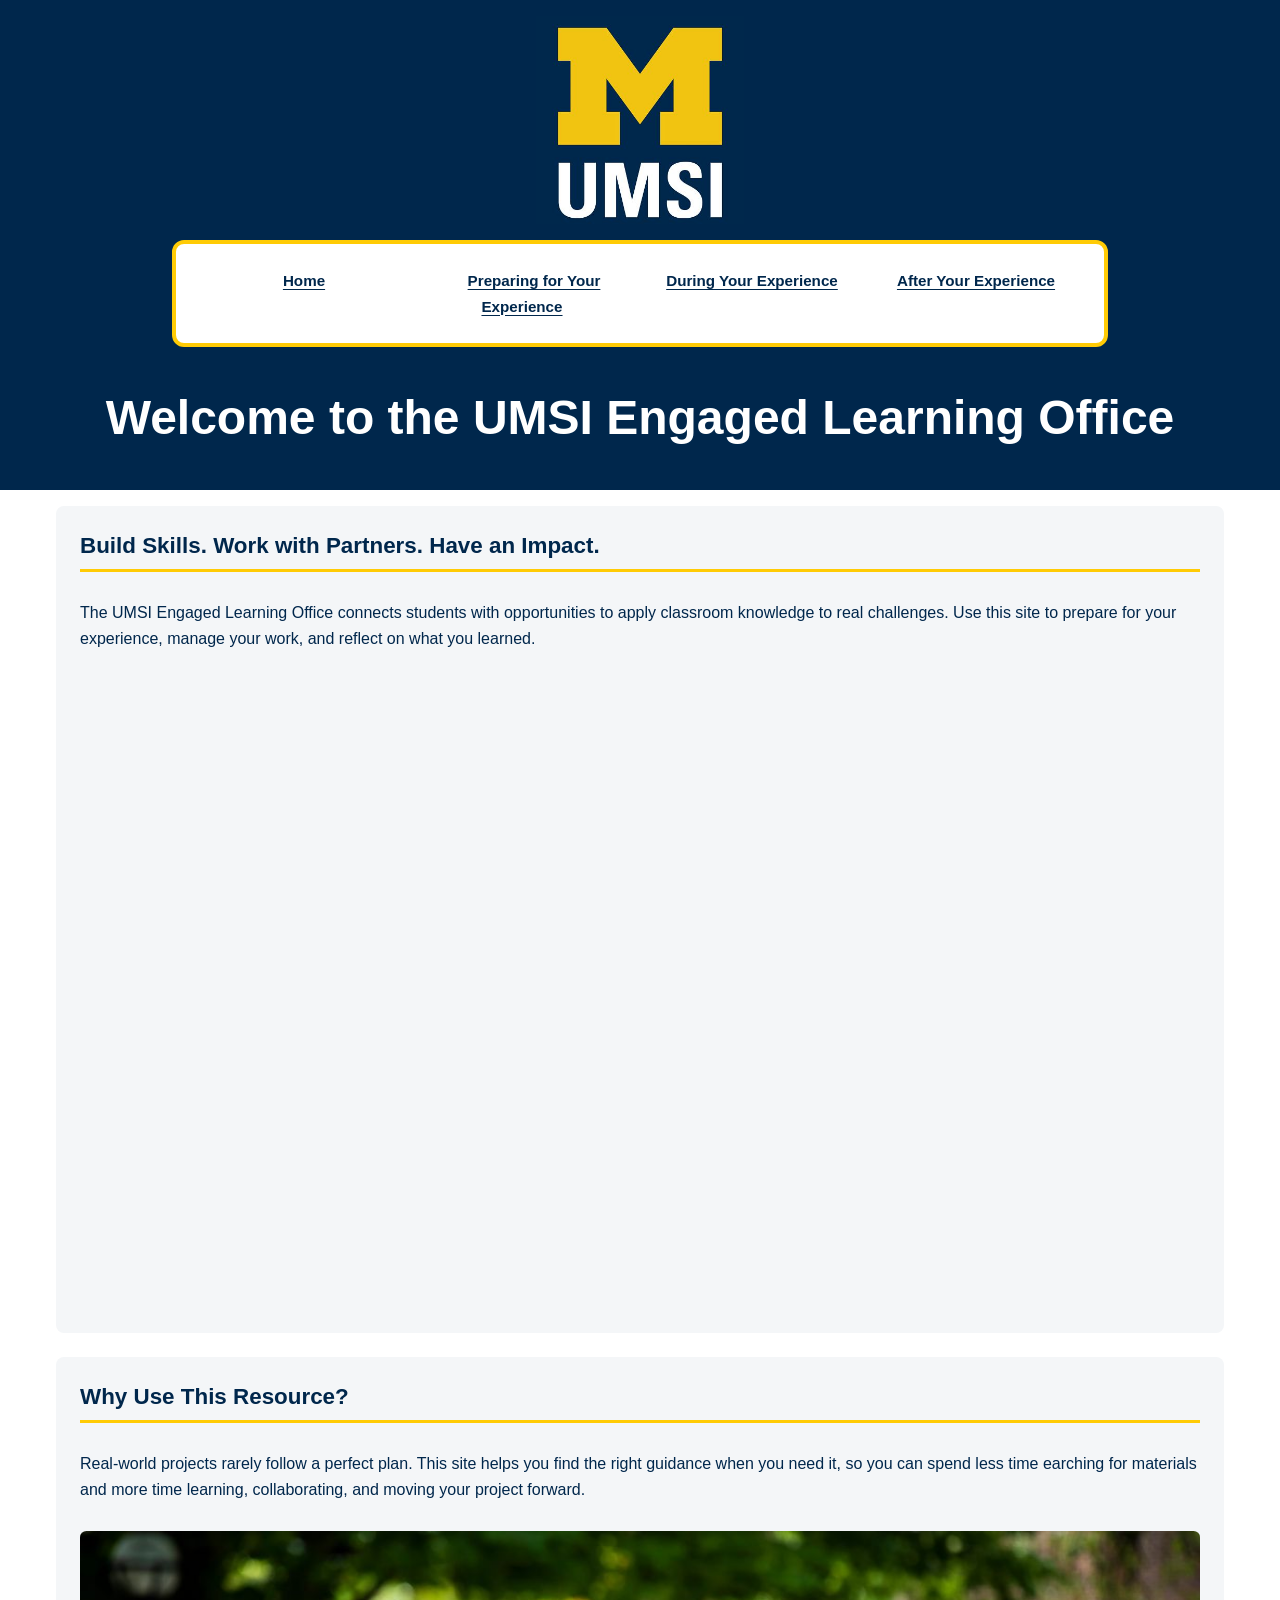
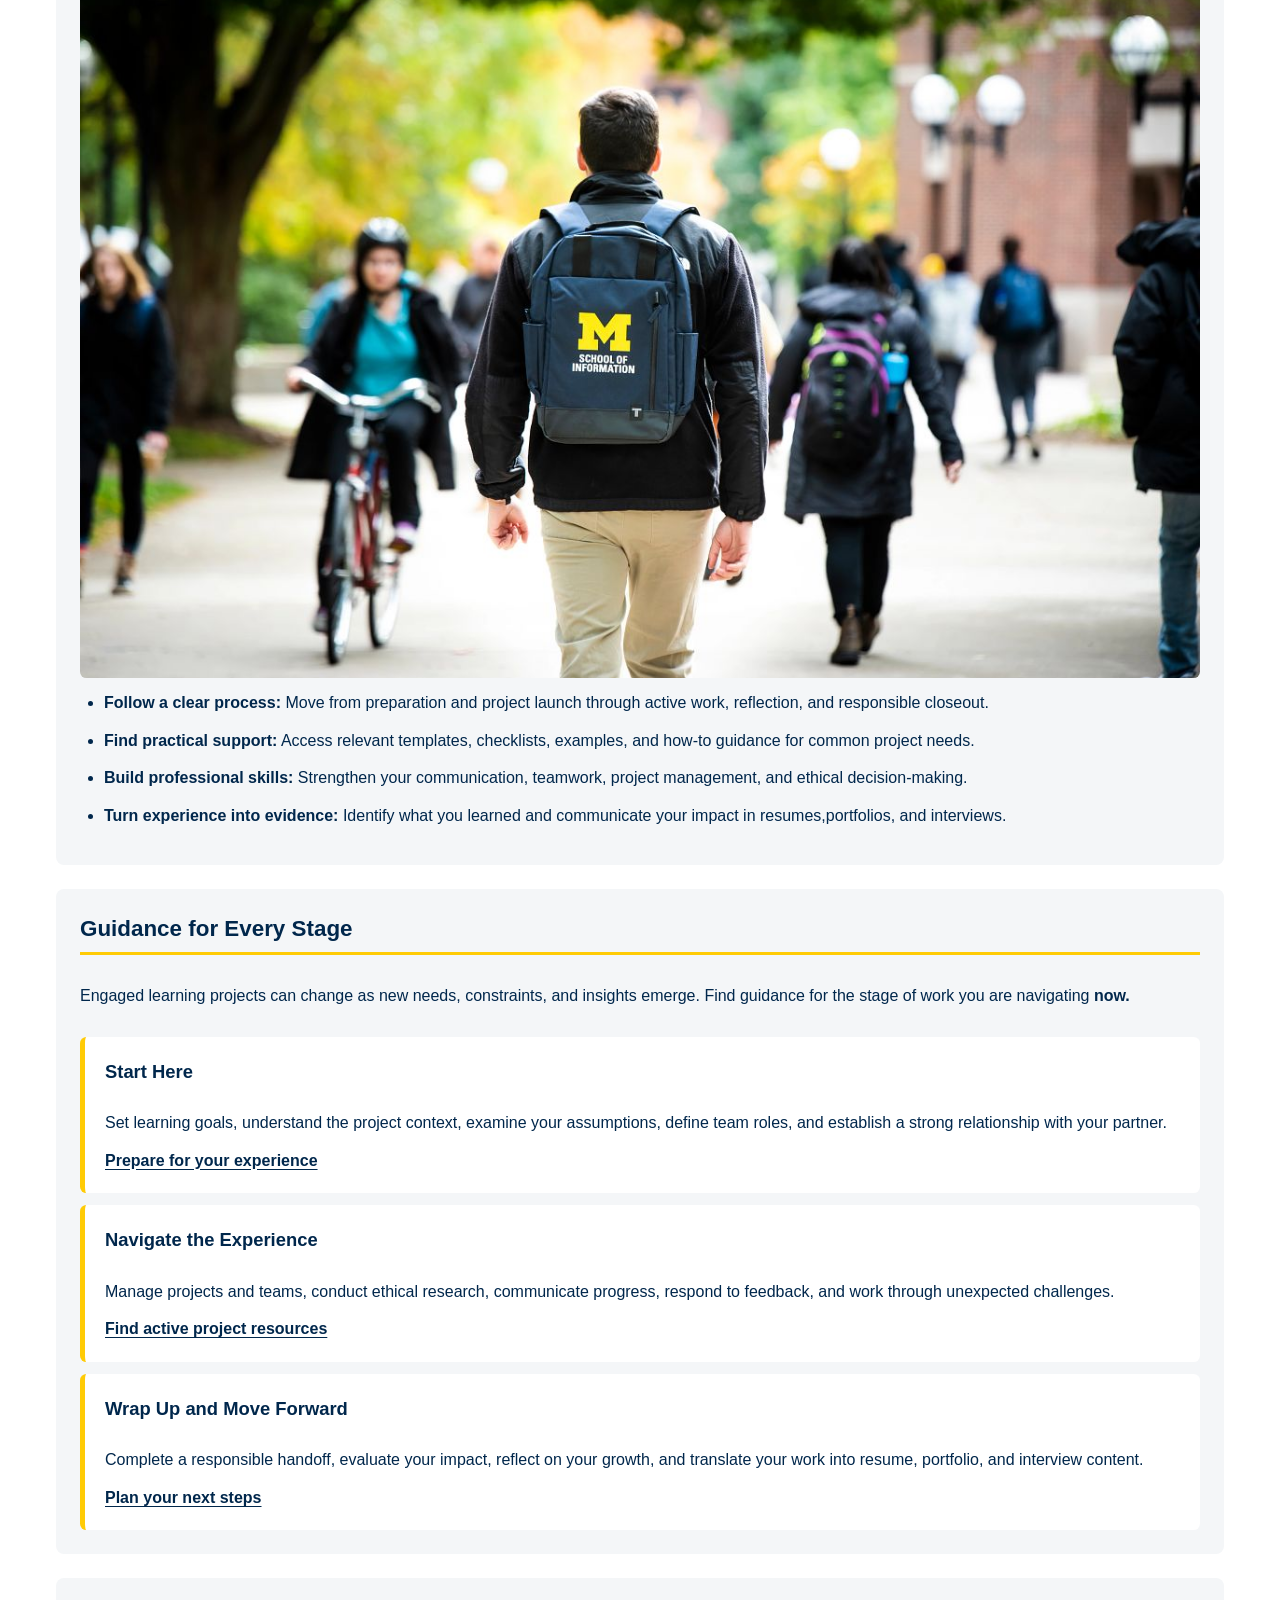
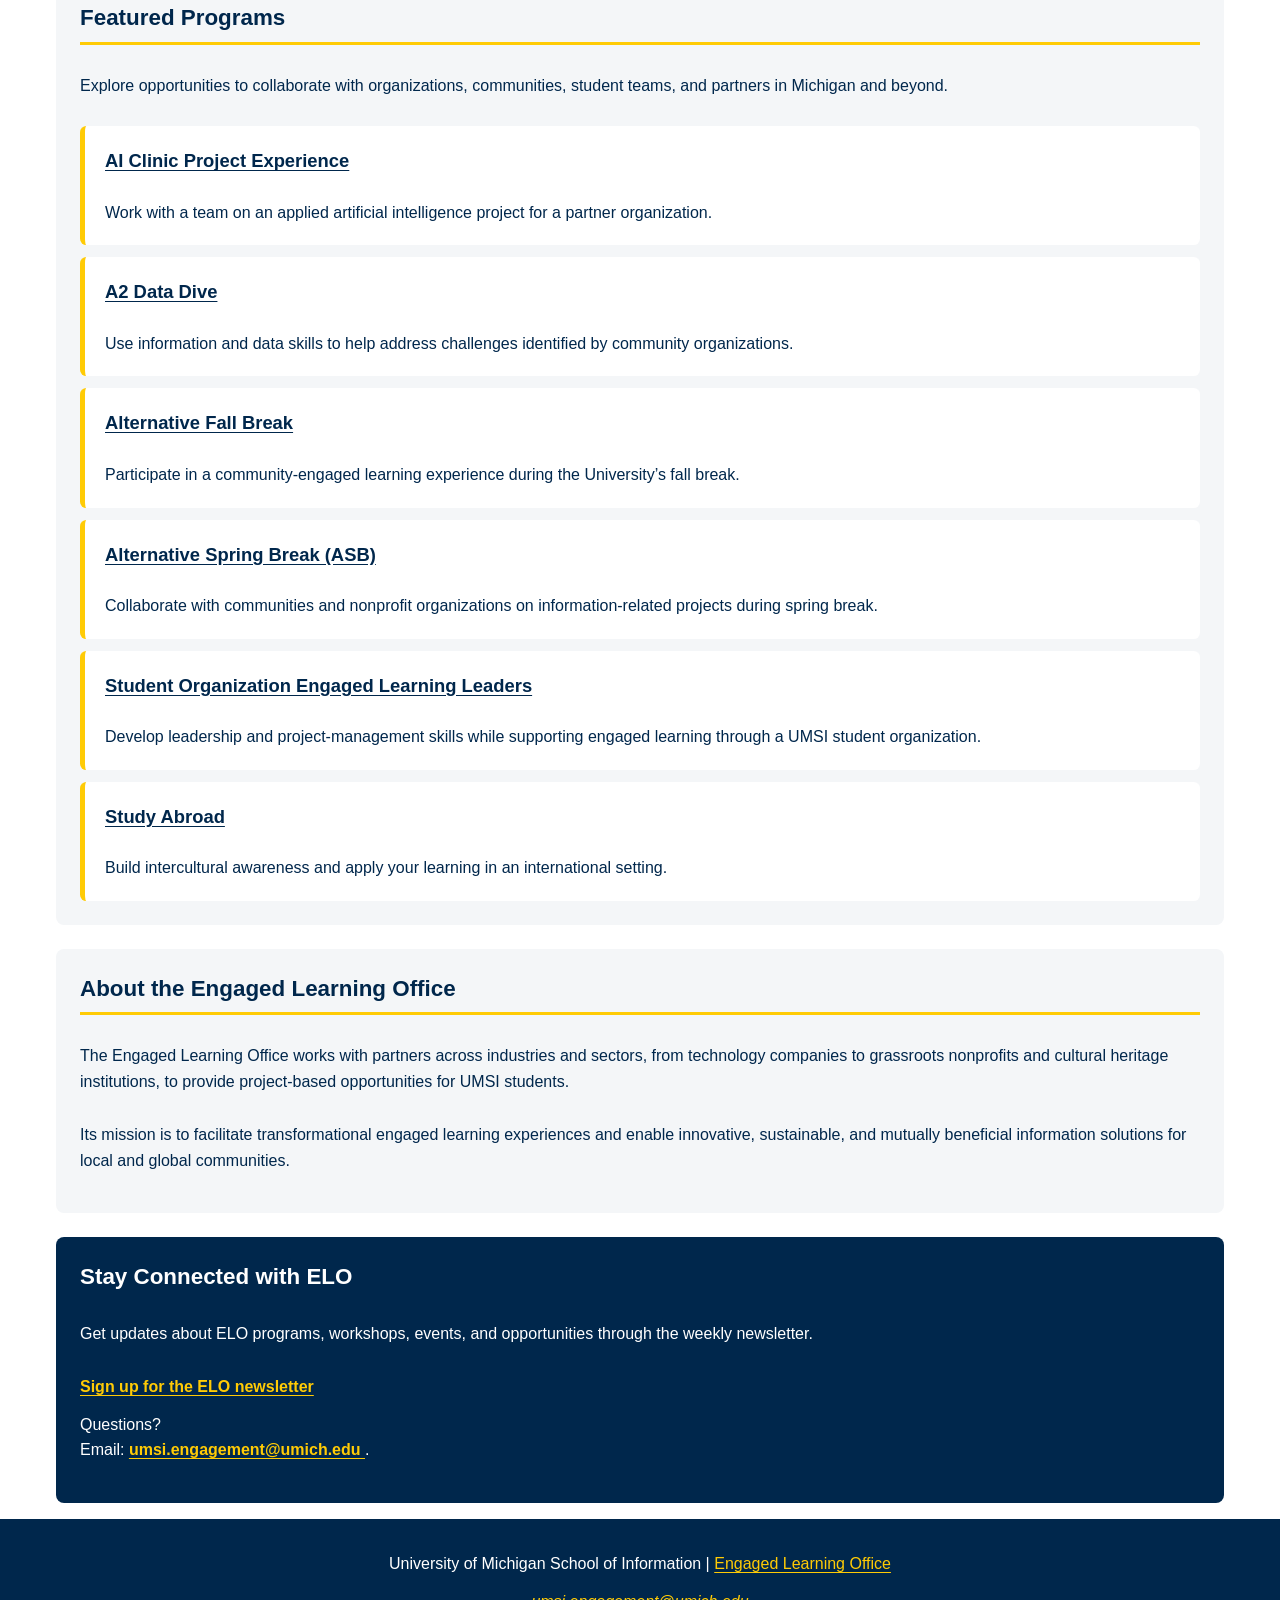
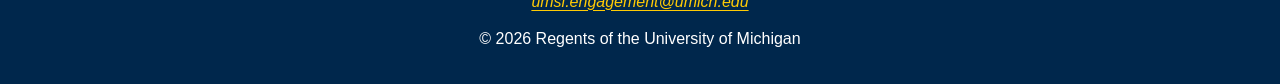
==== commit 7b544bec: "added CSS stylesheets and modded html - first mobile file upload" ====
--- a/index.html
+++ b/index.html
@@ -3,18 +3,20 @@
 <head>
     <meta charset="UTF-8">
     <meta name="viewport" content="width=device-width, initial-scale=1.0">
+    <link rel="stylesheet" href="./css/html5reset.css">
+    <link rel="stylesheet" href="./css/style.css">
     <title>Engaged Learning Resources | UMSI</title>
 
 </head>
 <body>
 
     <header>
-  <a href = "#main">Skip to Main Content</a>
+  <a class="skip" href="#main">Skip to Main Content</a>
         <img src="images/UMSI_signature_vertical_informal_solidblue.jpg" alt="UMSI Logo">
         <nav>
             <ul>
-                <li><a href = "index.html">Home</a></li>
-                <li><a href = "prep.html">Preparing for Your Experience</a></li>
+                <li><a href ="index.html">Home</a></li>
+                <li><a href ="prep.html">Preparing for Your Experience</a></li>
                 <li><a href="during.html">During Your Experience</a></li>
                 <li><a href="after.html">After Your Experience</a></li>
             </ul>
@@ -40,7 +42,7 @@
       </p>
           <img src="images/UMSI_CampusFall_UMSIBackpack_02.jpg" alt="A student wears a UMSI backpack in fall on the drag.">
       <ul>
-          <li><strong>Follow a clear process:</strong>Move from preparation and project launch through active work, reflection, and responsible closeout.</li>
+          <li><strong>Follow a clear process:</strong> Move from preparation and project launch through active work, reflection, and responsible closeout.</li>
           <li><strong>Find practical support:</strong> Access relevant templates, checklists, examples, and how-to guidance for common project needs.</li>
           <li><strong>Build professional skills:</strong> Strengthen your communication, teamwork, project management, and ethical decision-making.</li>
           <li><strong>Turn experience into evidence:</strong> Identify what you learned and communicate your impact in resumes,portfolios, and interviews.</li>
@@ -114,7 +116,7 @@
         <div>
           <a href="https://umsi.info/elo-newsletter"> Sign up for the ELO newsletter</a>
         </div>
-        <p>Questions? Email<a href="mailto:umsi.engagement@umich.edu">umsi.engagement@umich.edu </a>.</p>
+        <p>Questions? <br>Email: <a href="mailto:umsi.engagement@umich.edu">umsi.engagement@umich.edu </a>.</p>
       </aside>
 
 
--- a/css/style.css
+++ b/css/style.css
@@ -0,0 +1,260 @@
+
+/* Lines that include responsive sizing and rem values 
+were generated and/or edited by ChatGPT to refine values 
+comparativvely to the originally written pixel values. 
+Layout and general design choices are my own. */
+
+/* General page styling ; applies CSS to all pages */
+
+* {
+    box-sizing: border-box;
+}
+
+body {
+    margin: 0;
+    background-color: #FFFFFF;
+    color: #00274C;
+    font-family: 'Montserrat', sans-serif;
+    font-size: 1rem;
+    line-height: 1.6;
+}
+
+h1 {
+    font-family: 'IBM Plex Sans', 'Merriweather', sans-serif;
+    font-size: max(1.5rem, min(5vw, 3rem));
+    line-height: 1.3;
+    text-align: center;
+    padding: 1.5rem 1rem;
+}
+
+h2 {
+    font-family: 'Montserrat', 'Merriweather', sans-serif;
+    font-size: 1.4rem;
+    font-weight: 700;
+    line-height: 1.4;
+    margin-bottom: 1rem;
+}
+
+h3 {
+    font-family: 'Montserrat', sans-serif;
+    font-size: 1.15rem;
+    font-weight: 700;
+    margin-bottom: 0.75rem;
+}
+
+p {
+    font-size: 1rem;
+    line-height: 1.6;
+    margin-bottom: 1rem;
+}
+
+a {
+    color: #00274C;
+    text-underline-offset: 0.2rem;
+}
+
+a:hover {
+    text-decoration-thickness: 3px;
+}
+
+/* Header */
+
+header {
+    display: grid;
+    grid-template-columns: 1fr;
+    justify-items: center;
+    background-color: #00274C;
+    color: #FFFFFF;
+    padding: 1rem;
+    gap: 1rem;
+}
+
+header > img {
+    display: block;
+    width: min(65%, 13rem);
+    height: auto;
+}
+
+header h1 {
+    color: #FFFFFF;
+    margin: 0;
+}
+
+/* Nav style and grid */
+
+nav {
+    width: 75%;
+    padding: 1.5rem;
+    background-color: #FFFFFF;
+    border: 4px solid #FFCB05;
+    border-radius: 0.75rem;
+}
+
+nav ul {
+    color: #00274C;
+    text-align: center;
+    display: grid;
+    grid-template-columns: repeat(auto-fit, minmax(min(100%, 200px), 1fr));
+    gap: 1rem;
+}
+
+
+nav a {
+    padding: 1rem 0.75rem;
+    line-height: 1rem;
+    font-size: 0.95rem;
+    font-weight: 650;
+    text-decoration: underline;
+}
+
+nav a:hover {
+    color: #FFCB05;
+}
+
+
+/* Main page grid */
+
+#main {
+    display: grid;
+    grid-template-columns: repeat(4, minmax(0, 1fr));
+    gap: 1.5rem;
+    width: 100%;
+    max-width: 75rem;
+    margin: 0 auto;
+    padding: 1rem;
+}
+
+#main > section,
+#main > aside,
+#main > img {
+    grid-column: 1 / -1;
+    min-width: 0;
+}
+
+/* Sections */
+
+section {
+    display: grid;
+    grid-template-columns: minmax(0, 1fr);
+    gap: 0.75rem;
+    padding: 1.5rem;
+    background-color: #F4F6F8;
+    border-radius: 0.5rem;
+}
+
+section h2 {
+    border-bottom: 3px solid #FFCB05;
+    padding-bottom: 0.5rem;
+}
+
+/* Article cards */
+
+article {
+    display: grid;
+    grid-template-columns: minmax(0, 1fr);
+    align-content: start;
+    gap: 0.75rem;
+    padding: 1.25rem;
+    background-color: #FFFFFF;
+    border-left: 5px solid #FFCB05;
+    border-radius: 0.4rem;
+}
+
+article p {
+    margin: 0;
+}
+
+article a {
+    font-weight: 600;
+    overflow-wrap: anywhere;
+}
+
+/* Images and YT video */
+
+#main img {
+    display: block;
+    width: 100%;
+    height: auto;
+    border-radius: 0.4rem;
+}
+
+iframe {
+    display: block;
+    width: 100%;
+    max-width: 100%;
+    aspect-ratio: 16 / 9;
+    height: auto;
+    border: 0;
+}
+
+/* Lists */
+
+section ul,
+section ol {
+    padding-left: 1.5rem;
+}
+
+section li {
+    margin-bottom: 0.75rem;
+    line-height: 1.6;
+}
+
+/* Aside */
+
+aside {
+    display: grid;
+    gap: 0.75rem;
+    padding: 1.5rem;
+    background-color: #00274C;
+    color: #FFFFFF;
+    border-radius: 0.5rem;
+}
+
+aside a {
+    color: #FFCB05;
+    font-weight: 600;
+    overflow-wrap: anywhere;
+}
+
+/* Page Footer */
+
+footer {
+    display: grid;
+    grid-template-columns: 1fr;
+    justify-items: center;
+    gap: 0.75rem;
+    padding: 2rem 1rem;
+    background-color: #00274C;
+    color: #FFFFFF;
+    text-align: center;
+}
+
+footer a {
+    color: #FFCB05;
+}
+
+footer p {
+    margin: 0;
+}
+
+/* General Keyboard accessibility */
+
+.skip {
+    position: absolute;
+    top: -100px;
+    left: 1rem;
+    z-index: 1000;
+    padding: 0.75rem 1rem;
+    background-color: #FFFFFF;
+    color: #00274C;
+    font-family: Arial, Helvetica, sans-serif;
+}
+
+.skip:focus {
+    top: 1rem;
+}
+
+:focus-visible {
+    outline: 3px dashed #1eff00;
+    outline-offset: 3px;
+}
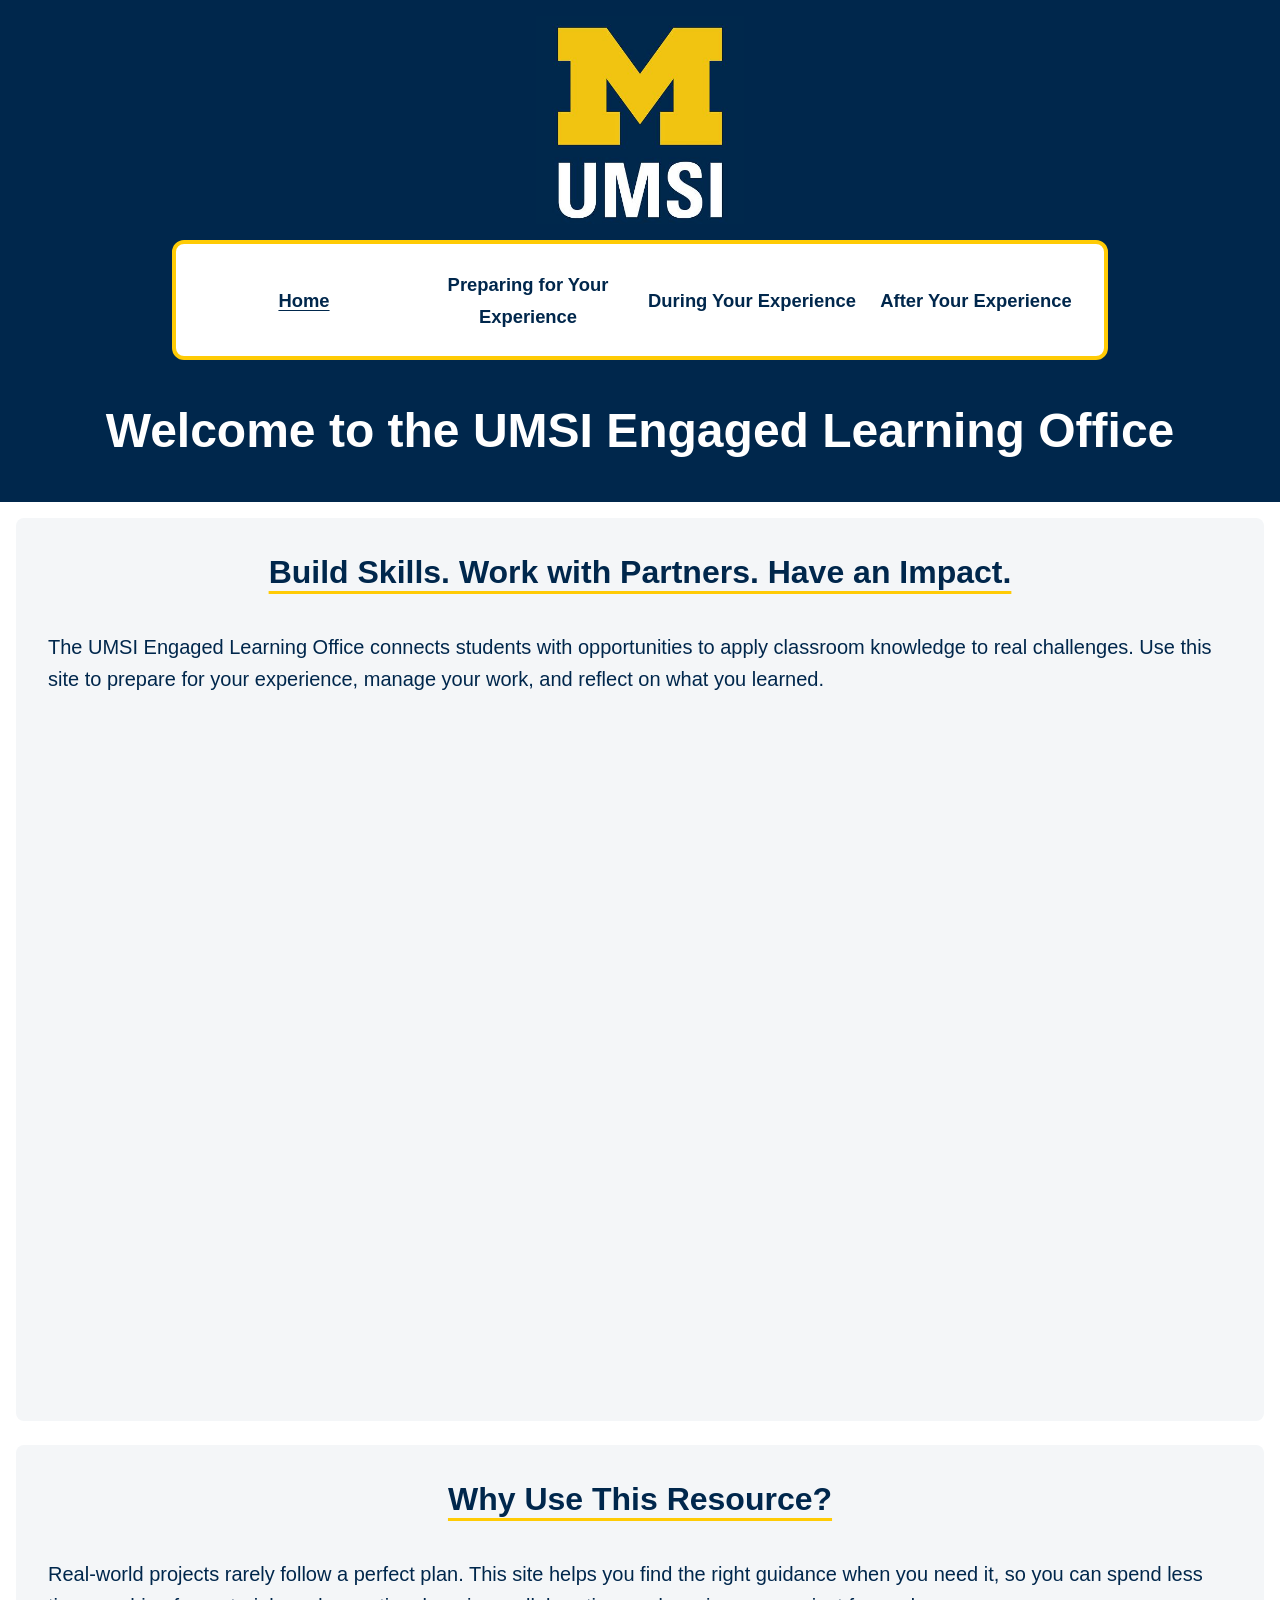
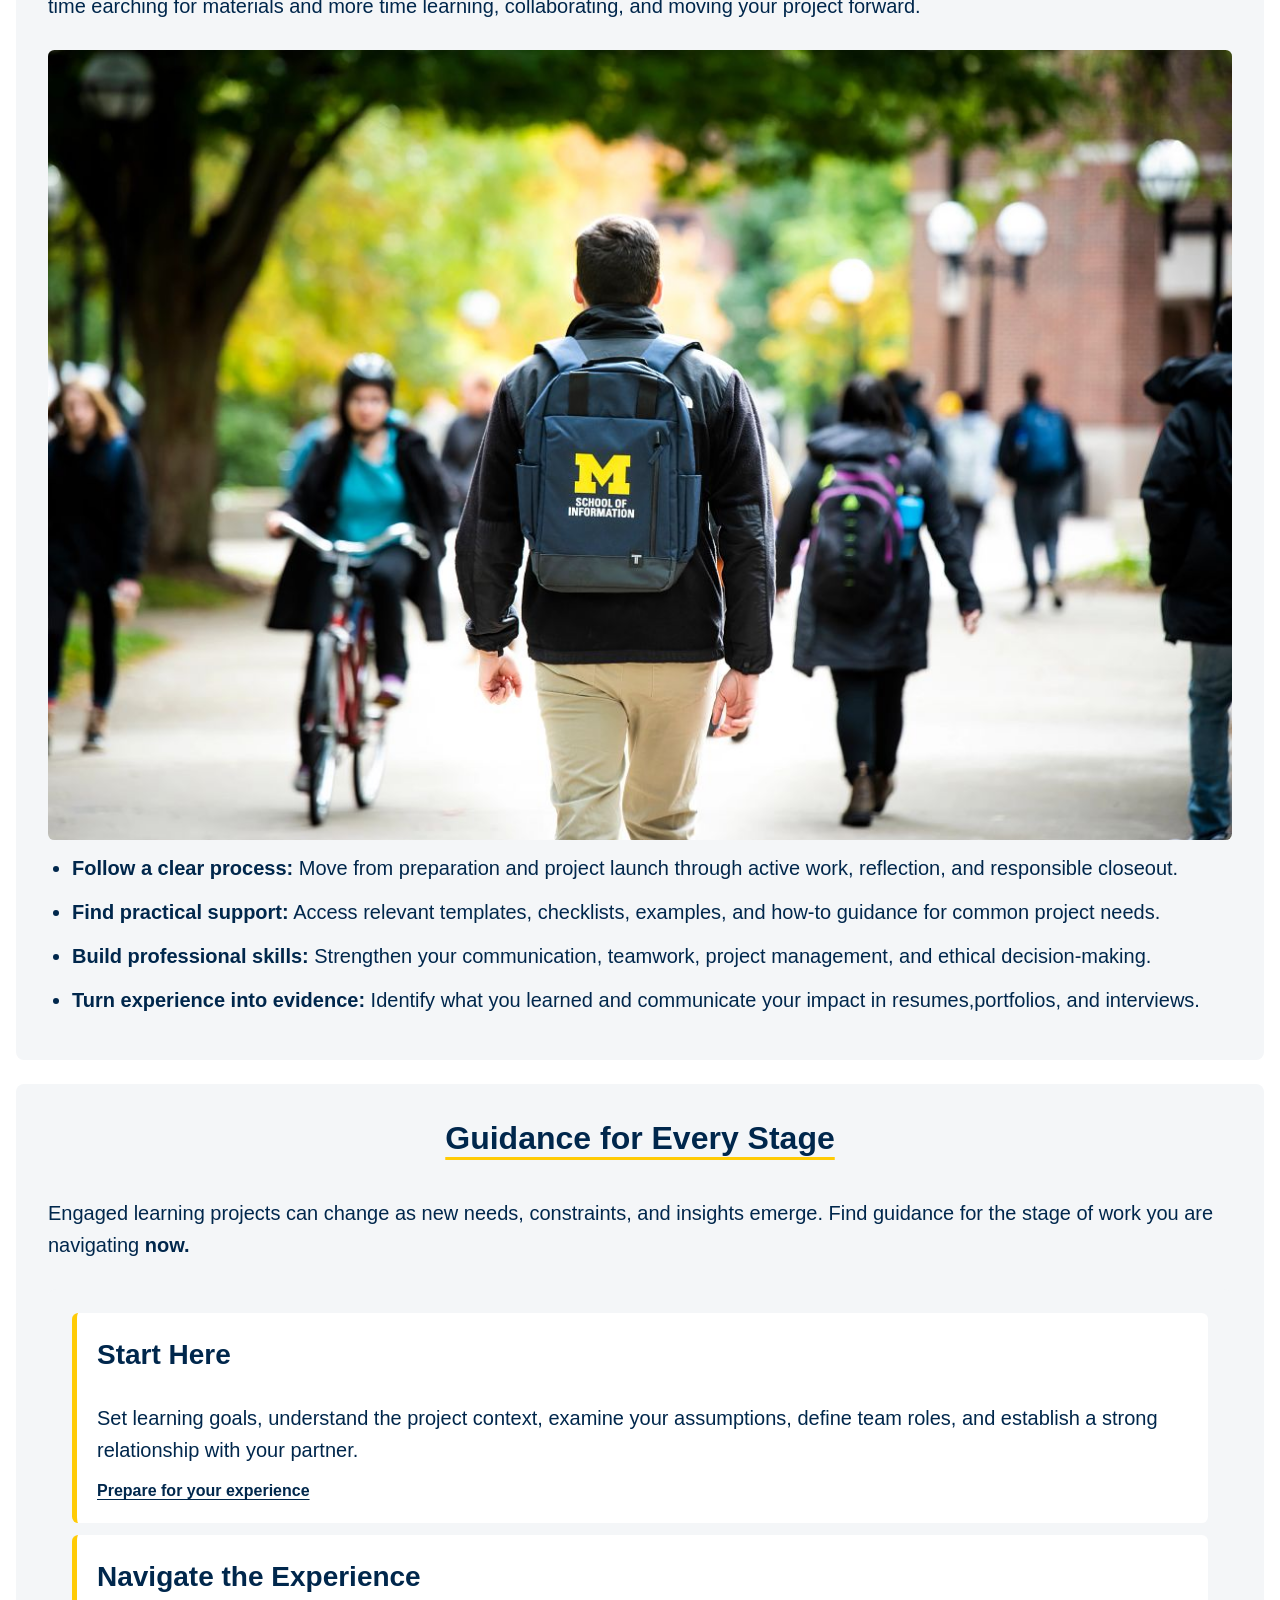
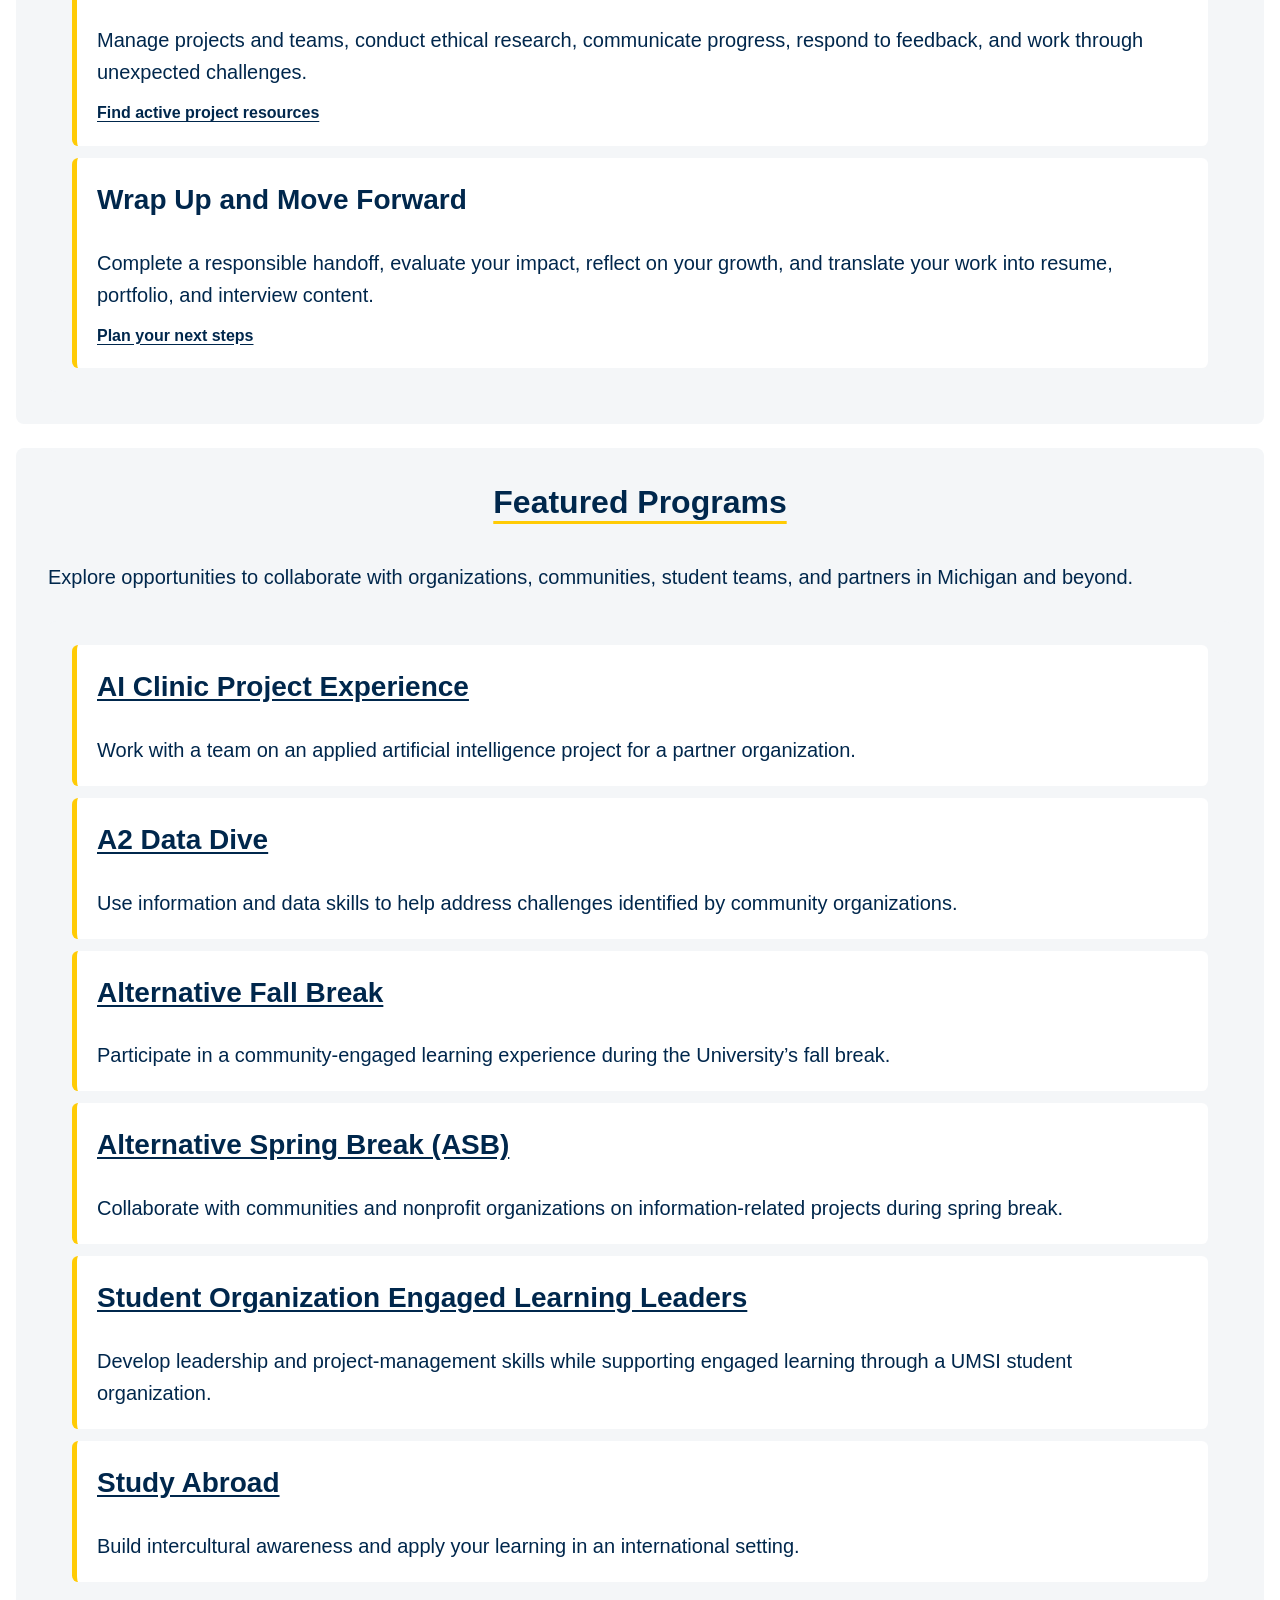
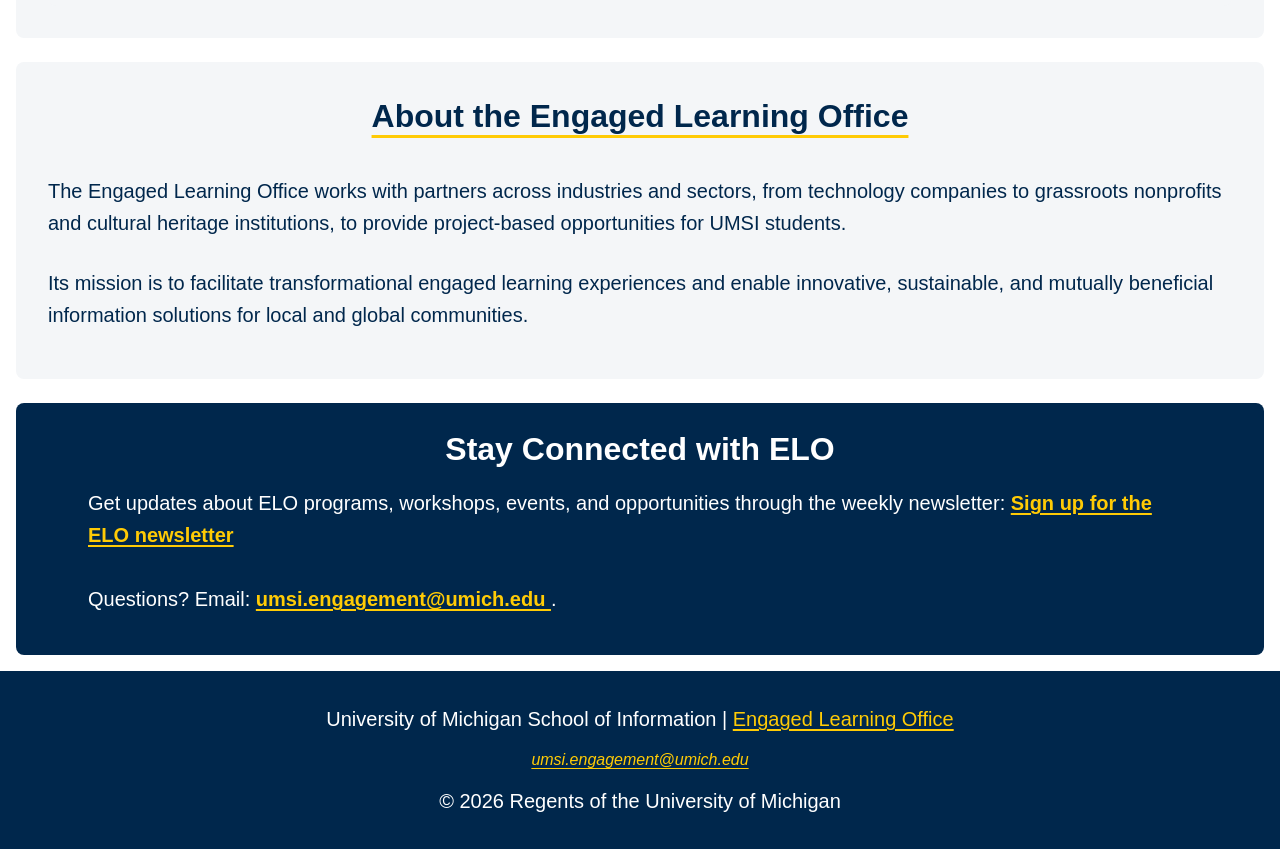
==== commit 08b6b08a: "working through client deliverable 3" ====
--- a/index.html
+++ b/index.html
@@ -15,7 +15,7 @@
         <img src="images/UMSI_signature_vertical_informal_solidblue.jpg" alt="UMSI Logo">
         <nav>
             <ul>
-                <li><a href ="index.html">Home</a></li>
+                <li><a href ="index.html" class="active">Home</a></li>
                 <li><a href ="prep.html">Preparing for Your Experience</a></li>
                 <li><a href="during.html">During Your Experience</a></li>
                 <li><a href="after.html">After Your Experience</a></li>
@@ -31,7 +31,7 @@
        The UMSI Engaged Learning Office connects students with opportunities to apply classroom knowledge to real challenges. Use this site to prepare for your experience, manage your work, and reflect on what you learned.
       </p>
 
-      <iframe width="560px" height="315px" src="https://www.youtube.com/embed/81ZO9RfIJEQ?si=tBp82YWZMl1u7CVS" title="YouTube video player" frameborder="0" allow="accelerometer; autoplay; clipboard-write; encrypted-media; gyroscope; picture-in-picture; web-share" referrerpolicy="strict-origin-when-cross-origin" allowfullscreen></iframe>
+      <iframe width="560" height="315" src="https://www.youtube.com/embed/81ZO9RfIJEQ?si=tBp82YWZMl1u7CVS" title="YouTube video player" frameborder="0" allow="accelerometer; autoplay; clipboard-write; encrypted-media; gyroscope; picture-in-picture; web-share" referrerpolicy="strict-origin-when-cross-origin" allowfullscreen></iframe>
          <!-- Note: this iframe might cause an Axe ARIA error - that's not on you that's on YouTube! -->
     </section>
 
@@ -52,6 +52,8 @@
     <section>
         <h2>Guidance for Every Stage</h2>
         <p>Engaged learning projects can change as new needs, constraints, and insights emerge. Find guidance for the stage of work you are navigating <strong>now.</strong></p>
+        
+        <div id="articleWrapper">
         <article>
           <h3>Start Here</h3>
           <p>Set learning goals, understand the project context, examine your assumptions, define team roles, and establish a strong relationship with your partner.</p>
@@ -69,11 +71,15 @@
           <p>Complete a responsible handoff, evaluate your impact, reflect on your growth, and translate your work into resume, portfolio, and interview content.</p>
           <a href="after.html">Plan your next steps</a>
         </article>
+
+        </div>
       </section>
 
       <section>
         <h2>Featured Programs</h2>
         <p>Explore opportunities to collaborate with organizations, communities, student teams, and partners in Michigan and beyond.</p>
+        
+        <div id="articleWrapper">
         <article>
         <h3><a href="https://mcompass.umich.edu/_portal/tds-program-brochure?programid=12810">AI Clinic Project Experience</a></h3>
         <p>Work with a team on an applied artificial intelligence project for a partner organization.</p>
@@ -103,7 +109,10 @@
           <h3><a href="https://www.si.umich.edu/student-life/study-abroad">Study Abroad</a></h3>
           <p>Build intercultural awareness and apply your learning in an international setting. </p>
         </article>
+
+      </div>
       </section>
+
       <section>
         <h2>About the Engaged Learning Office</h2>
         <p>The Engaged Learning Office works with partners across industries and sectors, from technology companies to grassroots nonprofits and cultural heritage institutions, to provide project-based opportunities for UMSI students.</p>
@@ -112,11 +121,10 @@
 
       <aside>
         <h2>Stay Connected with ELO</h2>
-        <p>Get updates about ELO programs, workshops, events, and opportunities through the weekly newsletter.</p>
-        <div>
-          <a href="https://umsi.info/elo-newsletter"> Sign up for the ELO newsletter</a>
+        <div id="asideContainer">
+        <p>Get updates about ELO programs, workshops, events, and opportunities through the weekly newsletter: <a href="https://umsi.info/elo-newsletter"> Sign up for the ELO newsletter</a></p>
+        <p>Questions? Email: <a href="mailto:umsi.engagement@umich.edu">umsi.engagement@umich.edu </a>.</p>
         </div>
-        <p>Questions? <br>Email: <a href="mailto:umsi.engagement@umich.edu">umsi.engagement@umich.edu </a>.</p>
       </aside>
 
 
@@ -128,7 +136,11 @@
       <address>
         <a href="mailto:umsi.engagement@umich.edu">umsi.engagement@umich.edu</a>
       </address>
-      <p>&copy; 2026 Regents of the University of Michigan</p>
+      <p>&copy; <span id="year"></span> Regents of the University of Michigan</p>
     </footer>
+
+  <script>
+    document.getElementById("year").innerHTML = new Date().getFullYear();
+  </script>
 </body>
 </html>
--- a/css/style.css
+++ b/css/style.css
@@ -5,7 +5,6 @@
 Layout and general design choices are my own. */
 
 /* General page styling ; applies CSS to all pages */
-
 * {
     box-sizing: border-box;
 }
@@ -54,11 +53,10 @@
 }
 
 a:hover {
-    text-decoration-thickness: 3px;
+    color: #FFCB05;
 }
 
 /* Header */
-
 header {
     display: grid;
     grid-template-columns: 1fr;
@@ -81,7 +79,6 @@
 }
 
 /* Nav style and grid */
-
 nav {
     width: 75%;
     padding: 1.5rem;
@@ -92,34 +89,36 @@
 
 nav ul {
     color: #00274C;
-    text-align: center;
-    display: grid;
-    grid-template-columns: repeat(auto-fit, minmax(min(100%, 200px), 1fr));
+    display: grid;
+    grid-template-columns: 1fr;
     gap: 1rem;
+    text-align: center;
 }
 
 
 nav a {
-    padding: 1rem 0.75rem;
+    text-align: center;
     line-height: 1rem;
     font-size: 0.95rem;
     font-weight: 650;
-    text-decoration: underline;
+    text-decoration: none;
 }
 
 nav a:hover {
     color: #FFCB05;
 }
 
+nav a.active {
+    text-decoration: underline;
+}
+
 
 /* Main page grid */
-
 #main {
     display: grid;
     grid-template-columns: repeat(4, minmax(0, 1fr));
     gap: 1.5rem;
     width: 100%;
-    max-width: 75rem;
     margin: 0 auto;
     padding: 1rem;
 }
@@ -131,8 +130,21 @@
     min-width: 0;
 }
 
+#main.errorContainer{
+    display: inline-block;
+    justify-items: center;
+    margin: 10% 0%;
+}
+
+#main.errorContainer > h1{
+    text-transform: uppercase;
+}
+#main.errorContainer > p, h2{
+    text-align: center;
+    line-height: 2rem;
+}
+
 /* Sections */
-
 section {
     display: grid;
     grid-template-columns: minmax(0, 1fr);
@@ -143,12 +155,12 @@
 }
 
 section h2 {
-    border-bottom: 3px solid #FFCB05;
+    text-decoration: underline #FFCB05;
+    text-underline-offset: .5rem;
     padding-bottom: 0.5rem;
 }
 
 /* Article cards */
-
 article {
     display: grid;
     grid-template-columns: minmax(0, 1fr);
@@ -169,8 +181,16 @@
     overflow-wrap: anywhere;
 }
 
+#articleWrapper {
+    display: grid;
+    grid-template-columns: 1fr;
+    gap: 0.75rem;
+    padding: 1.5rem;
+    background-color: #F4F6F8;
+    border-radius: 0.5rem;
+}
+
 /* Images and YT video */
-
 #main img {
     display: block;
     width: 100%;
@@ -188,7 +208,6 @@
 }
 
 /* Lists */
-
 section ul,
 section ol {
     padding-left: 1.5rem;
@@ -199,17 +218,32 @@
     line-height: 1.6;
 }
 
+/* Table */
+.tableWrapper {
+    width: 100%;
+    overflow: auto;
+}
+
+td, th {
+  padding: 0.75rem 1rem;
+  white-space: nowrap; 
+  border: solid 0.5px #c5c5c5;
+}
+
 /* Aside */
-
 aside {
-    display: grid;
-    gap: 0.75rem;
     padding: 1.5rem;
     background-color: #00274C;
     color: #FFFFFF;
     border-radius: 0.5rem;
 }
 
+#asideContainer{
+    display: grid;
+    grid-template-columns: 1fr;
+    gap: 1rem;
+}
+
 aside a {
     color: #FFCB05;
     font-weight: 600;
@@ -217,7 +251,6 @@
 }
 
 /* Page Footer */
-
 footer {
     display: grid;
     grid-template-columns: 1fr;
@@ -238,7 +271,6 @@
 }
 
 /* General Keyboard accessibility */
-
 .skip {
     position: absolute;
     top: -100px;
@@ -258,3 +290,82 @@
     outline: 3px dashed #1eff00;
     outline-offset: 3px;
 }
+
+
+@media screen and (min-width: 760px) {
+    nav ul {
+        color: #00274C;
+        text-align: center;
+        display: grid;
+        grid-template-columns: repeat(4, 1fr);
+        gap: 1rem;
+        align-items: center;
+    }
+
+    #articleWrapper{
+        display: grid;
+        grid-template-rows: repeat(3, minmax(0, 1fr));
+        gap: 0.75rem;
+        padding: 1.5rem;
+        background-color: #F4F6F8;
+        border-radius: 0.5rem;
+    }
+
+    section {
+        padding: 2rem;
+    }
+
+    h1 {
+    font-family: 'IBM Plex Sans', 'Merriweather', sans-serif;
+    font-size: max(3rem, min(5vw, 3rem));
+    line-height: 1.3;
+    text-align: center;
+    padding: 1.5rem 1rem;
+    }
+
+    h2 {
+        font-family: 'Montserrat', 'Merriweather', sans-serif;
+        font-size: 2rem;
+        font-weight: 700;
+        line-height: 1.4;
+        margin-bottom: 1rem;
+    }
+
+
+    h3 {
+        font-family: 'Montserrat', sans-serif;
+        font-size: 1.75rem;
+        font-weight: 700;
+        margin-bottom: 0.75rem;
+    }
+
+    p {
+        font-size: 1.25rem;
+        line-height: 1.6;
+        margin-bottom: 1rem;
+    }
+
+    nav a {
+        text-align: center;
+        line-height: 1rem;
+        font-size: 1.15rem;
+        font-weight: 575;
+        text-decoration: none;
+    }
+
+    ul {
+        font-size: 1.25rem;
+    }
+
+    ol {
+        font-size: 1.25rem;
+    }
+
+    aside {
+        grid-template-columns: repeat(3, 1fr);
+    }
+
+    #asideContainer{
+        padding: 0em 3rem;
+    }
+}
